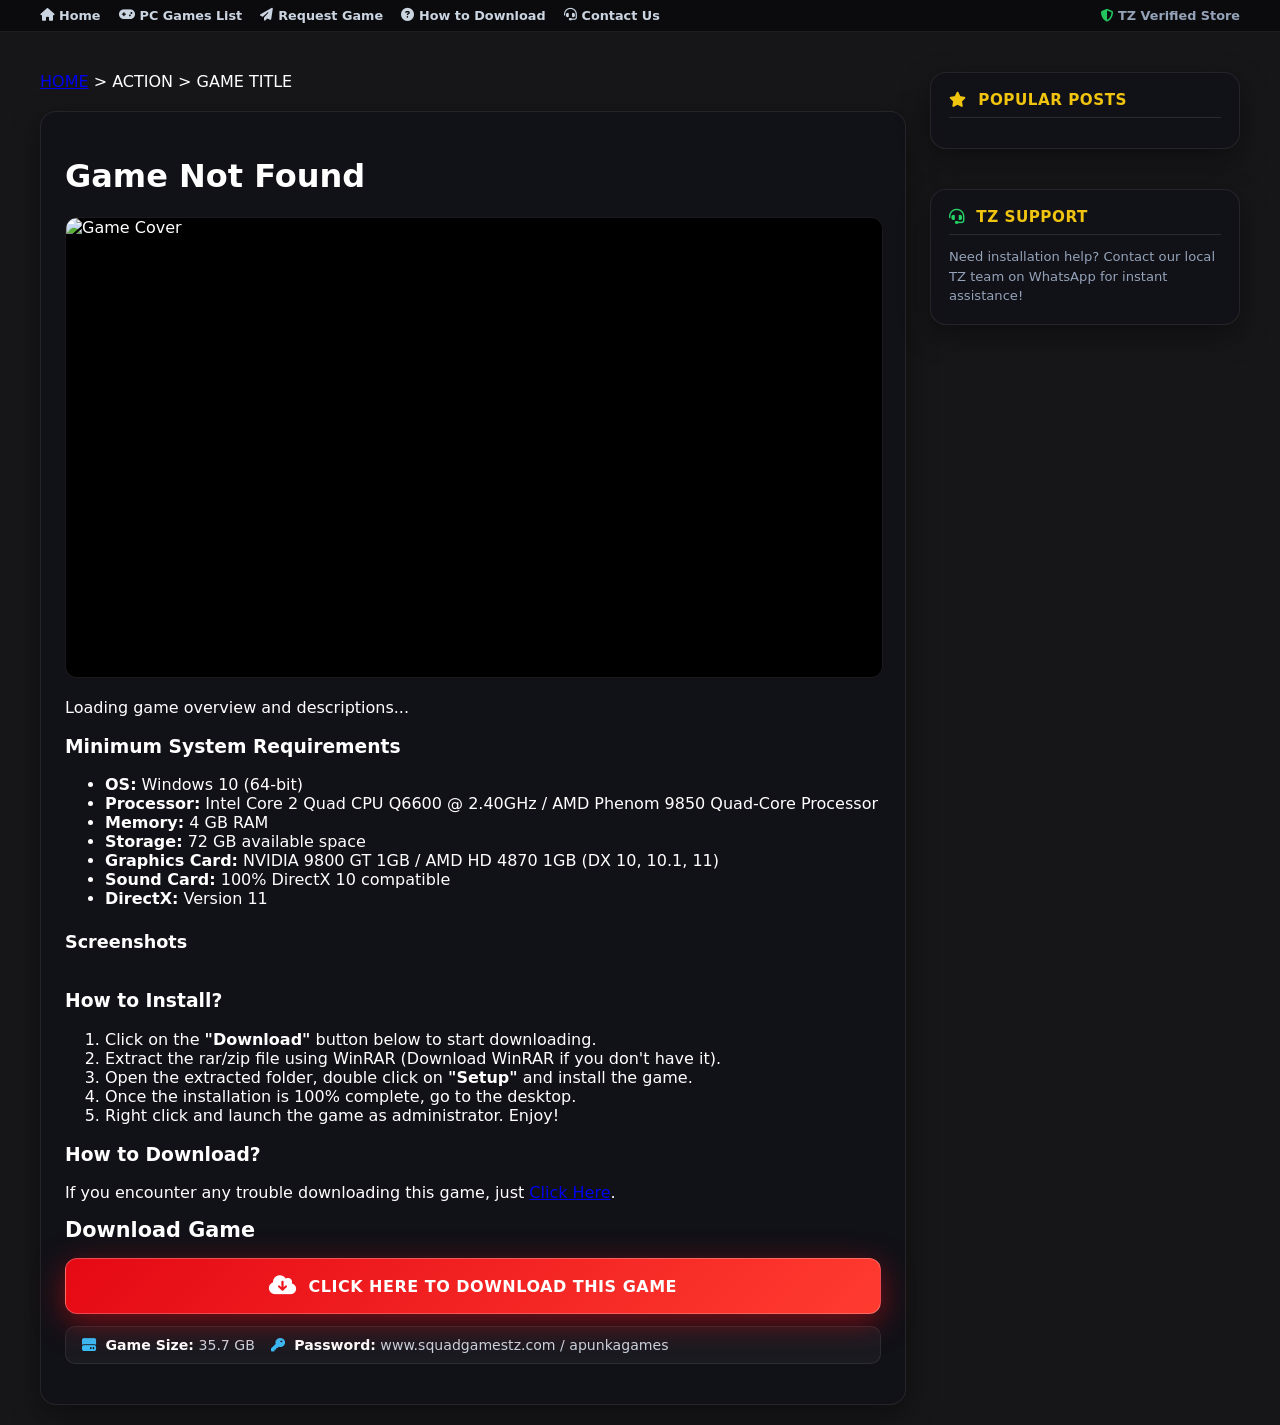
==== details.html @ 2732748e "Update details.html" ====
<!DOCTYPE html>
<html lang="en">
<head>
    <meta charset="UTF-8">
    <meta name="viewport" content="width=device-width, initial-scale=1.0">
    <title>Game Details - Squad Games Store TZ</title>
    <!-- FontAwesome Icons -->
    <link rel="stylesheet" href="https://cdnjs.cloudflare.com/ajax/libs/font-awesome/6.4.0/css/all.min.css">
    <link rel="stylesheet" href="style.css">
</head>
<body>

    <!-- Top Utility Link Bar -->
    <div class="top-utility-bar">
        <div class="top-utility-container">
            <div class="top-links">
                <a href="index.html"><i class="fa-solid fa-house"></i> Home</a>
                <a href="index.html#games-grid"><i class="fa-solid fa-gamepad"></i> PC Games List</a>
                <a href="https://wa.me/255692752060?text=Hello%20SquadGames%2C%20I%20want%20to%20request%20a%20game." target="_blank"><i class="fa-solid fa-paper-plane"></i> Request Game</a>
                <a href="https://wa.me/255692752060?text=Hello%20SquadGames%2C%20I%20need%20help%20with%20installation." target="_blank"><i class="fa-solid fa-circle-question"></i> How to Download</a>
                <a href="https://wa.me/255692752060?text=Hello%20SquadGames" target="_blank"><i class="fa-solid fa-headset"></i> Contact Us</a>
            </div>
            <div class="top-social-badge">
                <span><i class="fa-solid fa-shield-halved" style="color: #22c55e;"></i> TZ Verified Store</span>
            </div>
        </div>
    </div>

    <!-- Main Container -->
    <div class="container" style="margin-top: 20px;">

        <!-- ApunKaGames Two-Column Layout -->
        <div class="portal-layout-grid">
            
            <!-- LEFT COLUMN: Main Game Article Details -->
            <div class="portal-main-content">
                
                <!-- Breadcrumbs -->
                <div id="gameBreadcrumb" class="apunka-breadcrumb">
                    <a href="index.html">HOME</a> &gt; <span id="crumbCategory">ACTION</span> &gt; <span id="crumbTitle">GAME TITLE</span>
                </div>

                <!-- Main Article Box -->
                <div class="apunka-article-box">
                    
                    <!-- Title Only -->
                    <h1 id="gameTitle" class="apunka-game-title">Loading Game Details...</h1>

                    <!-- Featured Cover Image -->
                    <div class="apunka-cover-wrapper" onclick="openFullScreenImg()" style="margin-top: 16px; cursor: pointer;">
                        <img id="gameCoverImg" src="" alt="Game Cover" class="apunka-cover-img">
                    </div>

                    <!-- Overview Paragraph -->
                    <div id="gameOverviewText" class="apunka-overview-text">
                        Loading game overview and descriptions...
                    </div>

                    <!-- System Requirements Box -->
                    <div class="apunka-req-box">
                        <h3>Minimum System Requirements</h3>
                        <ul id="systemReqList">
                            <li><b>OS:</b> Windows 10 (64-bit)</li>
                            <li><b>Processor:</b> Intel Core 2 Quad CPU Q6600 @ 2.40GHz / AMD Phenom 9850 Quad-Core Processor</li>
                            <li><b>Memory:</b> 4 GB RAM</li>
                            <li><b>Storage:</b> 72 GB available space</li>
                            <li><b>Graphics Card:</b> NVIDIA 9800 GT 1GB / AMD HD 4870 1GB (DX 10, 10.1, 11)</li>
                            <li><b>Sound Card:</b> 100% DirectX 10 compatible</li>
                            <li><b>DirectX:</b> Version 11</li>
                        </ul>
                    </div>

                    <!-- Screenshots Gallery -->
                    <div class="apunka-screenshots-section">
                        <h3>Screenshots</h3>
                        <div id="screenshotsGallery" class="apunka-screenshots-grid">
                            <!-- Populated dynamically -->
                        </div>
                    </div>

                    <!-- How to Install? Section -->
                    <div class="apunka-install-box">
                        <h3>How to Install?</h3>
                        <ol>
                            <li>Click on the <b>"Download"</b> button below to start downloading.</li>
                            <li>Extract the rar/zip file using WinRAR (Download WinRAR if you don't have it).</li>
                            <li>Open the extracted folder, double click on <b>"Setup"</b> and install the game.</li>
                            <li>Once the installation is 100% complete, go to the desktop.</li>
                            <li>Right click and launch the game as administrator. Enjoy!</li>
                        </ol>
                    </div>

                    <!-- How to Download? & Eye-Catching Download Section -->
                    <div class="apunka-download-section">
                        <h3>How to Download?</h3>
                        <p class="download-help-text">If you encounter any trouble downloading this game, just <a href="https://wa.me/255692752060?text=Hello%20SquadGames%2C%20I%20need%20help%20downloading%20this%20game." target="_blank">Click Here</a>.</p>
                        
                        <div class="apunka-download-box-card">
                            <h2 id="downloadBoxTitle" style="font-size: 1.3rem; margin-top: 0; margin-bottom: 14px; color: #ffffff;">Download Game</h2>
                            
                            <!-- Premium Eye-Catching Download CTA Button -->
                            <div class="download-cta-container">
                                <a href="javascript:void(0)" id="mainDownloadBtn" onclick="handleMainDownloadClick()" class="btn-download-cta">
                                    <i class="fa-solid fa-cloud-arrow-down"></i>
                                    <span>Click Here to Download This Game</span>
                                </a>
                                
                                <div class="game-meta-info">
                                    <span><i class="fa-solid fa-hard-drive"></i> <strong>Game Size:</strong> <span id="gameSizeText">35.7 GB</span></span>
                                    <span><i class="fa-solid fa-key"></i> <strong>Password:</strong> www.squadgamestz.com / apunkagames</span>
                                </div>
                            </div>
                        </div>
                    </div>

                </div>

            </div>

            <!-- RIGHT COLUMN: Popular Posts Sidebar -->
            <div class="portal-sidebar">
                <div class="sidebar-box">
                    <h3 class="sidebar-title"><i class="fa-solid fa-star" style="color: #f1c40f; margin-right: 6px;"></i> Popular Posts</h3>
                    <div id="detailsPopularList" class="popular-posts-text-list">
                        <!-- Populated dynamically -->
                    </div>
                </div>

                <div class="sidebar-box" style="margin-top: 20px;">
                    <h3 class="sidebar-title"><i class="fa-solid fa-headset" style="color: #25d366; margin-right: 6px;"></i> TZ Support</h3>
                    <p style="font-size: 0.82rem; color: var(--text-muted); line-height: 1.5; margin: 0;">
                        Need installation help? Contact our local TZ team on WhatsApp for instant assistance!
                    </p>
                </div>
            </div>

        </div>

    </div>

    <!-- Fullscreen Image Modal -->
    <div id="fullscreen-overlay" class="fullscreen-overlay" onclick="closeFullScreen()">
        <span class="fullscreen-close" onclick="closeFullScreen()">&times;</span>
        <img id="fullscreen-img" class="fullscreen-img" src="" alt="Fullscreen View" onclick="event.stopPropagation()">
    </div>

    <!-- Details Page Logic Script -->
    <script>
        let currentGameData = null;

        document.addEventListener("DOMContentLoaded", async () => {
            const urlParams = new URLSearchParams(window.location.search);
            const gameId = urlParams.get('id');

            if (!gameId) {
                document.getElementById('gameTitle').innerText = "Game Not Found";
                return;
            }

            try {
                const response = await fetch('games.json');
                const rawData = await response.json();
                let gamesArray = Array.isArray(rawData) ? rawData : (rawData.games || rawData.data || Object.values(rawData).find(Array.isArray) || []);

                currentGameData = gamesArray.find(g => String(g.id || g.title) === decodeURIComponent(gameId));

                if (!currentGameData) {
                    document.getElementById('gameTitle').innerText = "Game Not Found in Catalog";
                    return;
                }

                // Populate Details
                document.title = `${currentGameData.title} - Squad Games Store TZ`;
                document.getElementById('crumbCategory').innerText = (currentGameData.category || currentGameData.platform || "PC GAME").toUpperCase();
                document.getElementById('crumbTitle').innerText = currentGameData.title.toUpperCase();
                document.getElementById('gameTitle').innerText = currentGameData.title;
                
                const coverImg = currentGameData.image || 'images/nfsmw-shot1.png';
                document.getElementById('gameCoverImg').src = coverImg;

                document.getElementById('gameOverviewText').innerHTML = `
                    <p><b>${currentGameData.title} (${currentGameData.platform || "PC"})</b> — ${currentGameData.description || "Experience high-definition gaming with immersive gameplay, stunning visuals, and incredible missions."}</p>
                    <p>Developed and published with high performance standards. Enjoy seamless controls, custom mods support, and optimized performance for your machine.</p>
                `;

                document.getElementById('gameSizeText').innerText = currentGameData.size || "35.7 GB";

                // Screenshots
                const gallery = document.getElementById('screenshotsGallery');
                let shots = currentGameData.screenshots || [coverImg, coverImg, coverImg];
                gallery.innerHTML = shots.map(shot => `
                    <div class="shot-wrapper" onclick="openFullScreenImgCustom('${shot}')">
                        <img src="${shot}" alt="Gameplay Screenshot" loading="lazy">
                    </div>
                `).join('');

                // Populate Sidebar Popular Posts
                const sidebarContainer = document.getElementById('detailsPopularList');
                sidebarContainer.innerHTML = gamesArray.slice(0, 10).map(g => `
                    <a href="details.html?id=${encodeURIComponent(g.id || g.title)}" class="popular-text-item">
                        <i class="fa-solid fa-angle-right" style="font-size: 0.75rem; margin-right: 6px; color: #e50914;"></i> ${g.title}
                    </a>
                `).join('');

            } catch (err) {
                console.error("Error loading game details:", err);
                document.getElementById('gameTitle').innerText = "Error Loading Game Details";
            }
        });

        function handleMainDownloadClick() {
            if (!currentGameData) return;

            // Checks if price exists and is not FREE
            const isPaid = currentGameData.price && currentGameData.price.toUpperCase() !== "FREE" && currentGameData.price.trim() !== "";
            if (isPaid) {
                showPaymentOptionsModal(currentGameData);
                return;
            }

            const partsArray = currentGameData.parts || currentGameData.downloadParts;
            if (partsArray && partsArray.length > 0) {
                showDownloadPartsModal(currentGameData);
            } else if (currentGameData.downloadUrl) {
                window.open(currentGameData.downloadUrl, '_blank');
            } else {
                alert("Download links are currently being updated for this game.");
            }
        }

        function showPaymentOptionsModal(game) {
            let modal = document.getElementById('payment-options-modal');
            if (!modal) {
                modal = document.createElement('div');
                modal.id = 'payment-options-modal';
                modal.className = 'modal-overlay';
                modal.innerHTML = `
                    <div class="modal-content">
                        <button onclick="closePaymentOptionsModal()" style="position: absolute; top: 15px; right: 15px; background: rgba(255,255,255,0.08); border: none; color: #fff; font-size: 1.1rem; cursor: pointer; width: 32px; height: 32px; border-radius: 50%; display: flex; align-items: center; justify-content: center; z-index: 10;"><i class="fa-solid fa-xmark"></i></button>
                        <h3 id="payment-modal-title" style="margin-top: 0; margin-bottom: 8px; font-size: 1.2rem; color: #fff; padding-right: 30px;">Choose Payment Method</h3>
                        <p id="payment-modal-subtitle" style="color: #94a3b8; font-size: 0.85rem; margin-bottom: 20px; line-height: 1.4;">Select your preferred payment option below to complete your order securely.</p>
                        
                        <div style="display: flex; flex-direction: column; gap: 12px;">
                            <a id="selar-pay-btn" href="#" target="_blank" class="btn-action" style="background: linear-gradient(135deg, #007aff, #0056b3); padding: 14px 16px; border-radius: 10px; font-weight: bold; display: flex; align-items: center; justify-content: space-between; text-decoration: none; color: #fff; box-shadow: 0 4px 15px rgba(0,122,255,0.3);">
                                <span><i class="fa-solid fa-credit-card" style="margin-right: 8px;"></i> Pay Online via Selar</span>
                                <i class="fa-solid fa-external-link-alt" style="font-size: 0.8rem;"></i>
                            </a>

                            <a id="vodacom-pay-btn" href="#" target="_blank" class="btn-action" style="background: linear-gradient(135deg, #25d366, #128c7e); padding: 14px 16px; border-radius: 10px; font-weight: bold; display: flex; align-items: center; justify-content: space-between; text-decoration: none; color: #fff; box-shadow: 0 4px 15px rgba(37,211,102,0.3);">
                                <span><i class="fa-brands fa-whatsapp" style="margin-right: 8px; font-size: 1.1rem;"></i> Pay via Vodacom (WhatsApp)</span>
                                <i class="fa-solid fa-arrow-right" style="font-size: 0.8rem;"></i>
                            </a>
                        </div>
                    </div>
                `;
                document.body.appendChild(modal);
                modal.addEventListener('click', (e) => { if (e.target === modal) closePaymentOptionsModal(); });
            }

            const displayPrice = game.price || "Paid Game";
            document.getElementById('payment-modal-title').innerText = `Buy: ${game.title}`;
            document.getElementById('payment-modal-subtitle').innerHTML = `Choose how you want to purchase for <b>${displayPrice}</b> via Selar or Vodacom M-Pesa.`;
            
            const selarLink = (game.downloadUrl && game.downloadUrl.includes('selar')) 
                ? game.downloadUrl 
                : "https://selar.co/m/SquadGamesTZ";

            document.getElementById('selar-pay-btn').href = selarLink;
            document.getElementById('vodacom-pay-btn').href = `https://wa.me/255692752060?text=${encodeURIComponent(`Hello SquadGames, I want to buy ${game.title} using Vodacom mobile money.`)}`;
            modal.classList.add('active');
        }

        function closePaymentOptionsModal() {
            const modal = document.getElementById('payment-options-modal');
            if (modal) modal.classList.remove('active');
        }

        function showDownloadPartsModal(game) {
            let modal = document.getElementById('download-parts-modal');
            if (!modal) {
                modal = document.createElement('div');
                modal.id = 'download-parts-modal';
                modal.className = 'modal-overlay';
                modal.innerHTML = `
                    <div class="modal-content">
                        <button onclick="closeDownloadPartsModal()" style="position: absolute; top: 15px; right: 15px; background: rgba(255,255,255,0.08); border: none; color: #fff; font-size: 1.1rem; cursor: pointer; width: 32px; height: 32px; border-radius: 50%; display: flex; align-items: center; justify-content: center; z-index: 10;"><i class="fa-solid fa-xmark"></i></button>
                        <h3 id="parts-modal-title" style="margin-top: 0; margin-bottom: 8px; font-size: 1.15rem; color: #fff; padding-right: 30px;">Select Download Part</h3>
                        
                        <p style="color: #f1c40f; font-size: 0.82rem; margin-bottom: 12px; font-weight: 600; line-height: 1.4;">
                            <i class="fa-solid fa-triangle-exclamation"></i> To get this game you are required to download all these parts for proper installation.
                        </p>
                        <div id="parts-list-container"></div>
                    </div>
                `;
                document.body.appendChild(modal);
                modal.addEventListener('click', (e) => { if (e.target === modal) closeDownloadPartsModal(); });
            }

            document.getElementById('parts-modal-title').innerText = `Download: ${game.title}`;
            let partsArray = game.parts || game.downloadParts || [];
            if (typeof partsArray === 'string') {
                try { partsArray = JSON.parse(partsArray); } catch (e) { partsArray = []; }
            }

            const container = document.getElementById('parts-list-container');
            container.innerHTML = partsArray.map((part, idx) => {
                const partUrl = (typeof part === 'object' && part !== null) ? (part.url || part.link || '#') : part;
                const partName = (typeof part === 'object' && part !== null) ? (part.name || `Part ${idx + 1}`) : `Part ${idx + 1}`;

                return `
                    <a href="${partUrl}" target="_blank" class="btn-action btn-get" style="display: flex; justify-content: space-between; align-items: center; padding: 12px 16px; text-decoration: none; border-radius: 10px;">
                        <span><i class="fa-solid fa-download" style="margin-right: 8px;"></i> ${partName}</span>
                        <i class="fa-solid fa-external-link-alt" style="font-size: 0.8rem;"></i>
                    </a>
                `;
            }).join('');

            modal.classList.add('active');
        }

        function closeDownloadPartsModal() {
            const modal = document.getElementById('download-parts-modal');
            if (modal) modal.classList.remove('active');
        }

        function openFullScreenImg() {
            const src = document.getElementById('gameCoverImg').src;
            openFullScreenImgCustom(src);
        }

        function openFullScreenImgCustom(src) {
            document.getElementById('fullscreen-img').src = src;
            document.getElementById('fullscreen-overlay').classList.add('active');
        }

        function closeFullScreen() {
            document.getElementById('fullscreen-overlay').classList.remove('active');
        }
    </script>
</body>
</html>
---- style.css ----
:root {
    --text-muted: #94a3b8;
    --bg-card: rgba(18, 18, 24, 0.92);
    --border-color: rgba(255, 255, 255, 0.08);
    --accent-green: #25d366;
    --accent-blue: #007aff;
    --accent-glow: rgba(0, 122, 255, 0.35);
}

body {
    font-family: system-ui, -apple-system, BlinkMacSystemFont, "Segoe UI", Roboto, sans-serif;
    background: linear-gradient(rgba(8, 8, 10, 0.94), rgba(8, 8, 10, 0.94)), 
                url('images/background.png') no-repeat center center fixed;
    background-size: cover;
    color: #ffffff;
    margin: 0;
    padding: 0;
    min-height: 100vh;
    -webkit-font-smoothing: antialiased;
}

/* Top Utility Header Bar (ApunKaGames Style) */
.top-utility-bar {
    background: #0b0b0e;
    border-bottom: 1px solid rgba(255, 255, 255, 0.08);
    padding: 8px 20px;
    font-size: 0.8rem;
}

.top-utility-container {
    max-width: 1200px;
    margin: 0 auto;
    display: flex;
    justify-content: space-between;
    align-items: center;
    flex-wrap: wrap;
    gap: 10px;
}

.top-links {
    display: flex;
    gap: 18px;
    flex-wrap: wrap;
}

.top-links a {
    color: #cbd5e1;
    text-decoration: none;
    font-weight: 600;
    transition: color 0.2s ease;
    display: inline-flex;
    align-items: center;
    gap: 5px;
}

.top-links a:hover {
    color: #38bdf8;
}

.top-social-badge {
    color: #94a3b8;
    font-weight: 600;
}

/* Permanent Portal Header & Styled Navigation Box */
.portal-header-wrapper {
    background: var(--bg-card);
    border: 1px solid var(--border-color);
    border-radius: 16px;
    padding: 20px 24px;
    margin-bottom: 24px;
    backdrop-filter: blur(14px);
    box-shadow: 0 10px 40px rgba(0, 0, 0, 0.5);
}

.portal-logo-area {
    display: flex;
    align-items: center;
    justify-content: space-between;
    margin-bottom: 14px;
    gap: 16px;
    flex-wrap: wrap;
}

.portal-logo {
    font-weight: 900;
    font-size: 1.45rem;
    background: linear-gradient(135deg, #ffffff 30%, #38bdf8 100%);
    -webkit-background-clip: text;
    -webkit-text-fill-color: transparent;
    letter-spacing: -0.5px;
    margin: 0;
}

/* Sleek Modern Search Box Styling */
.portal-search-wrapper {
    position: relative;
    width: 300px;
    max-width: 100%;
    background: rgba(255, 255, 255, 0.05);
    border: 1px solid rgba(255, 255, 255, 0.1);
    border-radius: 24px;
    padding: 0 16px;
    display: flex;
    align-items: center;
    gap: 10px;
    transition: all 0.3s ease;
}

.portal-search-wrapper:hover {
    background: rgba(255, 255, 255, 0.08);
    border-color: rgba(255, 255, 255, 0.2);
}

.portal-search-wrapper:focus-within {
    background: rgba(0, 122, 255, 0.08);
    border-color: var(--accent-blue);
    box-shadow: 0 0 20px var(--accent-glow);
}

.portal-search-wrapper .search-icon {
    color: var(--text-muted);
    font-size: 0.85rem;
}

.portal-search-wrapper #gameSearchInput {
    width: 100%;
    background: transparent;
    border: none;
    padding: 10px 0;
    color: #ffffff;
    font-size: 0.85rem;
    outline: none;
    font-family: inherit;
}

.portal-navbar {
    display: flex;
    gap: 8px;
    overflow-x: auto;
    padding-bottom: 4px;
    scrollbar-width: none;
    align-items: center;
}

.portal-navbar::-webkit-scrollbar {
    display: none;
}

.nav-tab {
    background: rgba(255, 255, 255, 0.05);
    border: 1px solid rgba(255, 255, 255, 0.1);
    color: var(--text-muted);
    padding: 8px 16px;
    border-radius: 20px;
    font-size: 0.82rem;
    font-weight: 700;
    text-decoration: none;
    white-space: nowrap;
    cursor: pointer;
    transition: all 0.25s ease;
    display: inline-flex;
    align-items: center;
    gap: 6px;
}

.nav-tab:hover {
    background: rgba(255, 255, 255, 0.1);
    color: #ffffff;
    border-color: rgba(255, 255, 255, 0.25);
}

.nav-tab.active {
    background: var(--accent-blue);
    color: #ffffff;
    border-color: var(--accent-blue);
    box-shadow: 0 4px 15px rgba(0, 122, 255, 0.4);
}

/* Main Container & ApunKaGames Style Two-Column Grid Layout */
.container {
    max-width: 1200px;
    margin: 0 auto;
    padding: 20px;
}

.portal-layout-grid {
    display: grid;
    grid-template-columns: 1fr 310px;
    gap: 24px;
    align-items: start;
}

@media (max-width: 992px) {
    .portal-layout-grid {
        grid-template-columns: 1fr; 
    }
}

.portal-main-content {
    display: flex;
    flex-direction: column;
    gap: 20px;
    min-width: 0;
}

.portal-sidebar {
    display: flex;
    flex-direction: column;
    gap: 20px;
}

.sidebar-box {
    background: var(--bg-card);
    border: 1px solid var(--border-color);
    border-radius: 16px;
    padding: 18px;
    box-shadow: 0 10px 30px rgba(0, 0, 0, 0.4);
}

.sidebar-title {
    font-size: 0.95rem !important;
    color: #f1c40f;
    margin-top: 0;
    border-bottom: 1px solid rgba(255, 255, 255, 0.1);
    padding-bottom: 8px;
    margin-bottom: 12px !important;
    text-transform: uppercase;
    letter-spacing: 0.5px;
}

/* ApunKaGames Style Hero Featured Slider */
.apunka-featured-box, .apunka-section-box {
    background: var(--bg-card);
    border: 1px solid var(--border-color);
    border-radius: 16px;
    padding: 20px;
    box-shadow: 0 12px 40px rgba(0, 0, 0, 0.4);
}

.section-title {
    font-size: 1.1rem;
    font-weight: 800;
    margin: 0 0 15px 0;
    color: #ff9500;
    letter-spacing: 0.3px;
    display: flex;
    align-items: center;
    gap: 8px;
}

.hero-slider-wrapper {
    position: relative;
    width: 100%;
    height: 360px;
    background: #000;
    border-radius: 12px;
    overflow: hidden;
    display: flex;
    align-items: center;
    justify-content: center;
    box-shadow: 0 6px 25px rgba(0,0,0,0.6);
}

.hero-slider-img {
    width: 100%;
    height: 100%;
    object-fit: cover;
    transition: opacity 0.3s ease;
}

.slider-arrow {
    position: absolute;
    top: 50%;
    transform: translateY(-50%);
    background: rgba(0, 0, 0, 0.65);
    color: #fff;
    border: none;
    width: 40px;
    height: 40px;
    border-radius: 50%;
    cursor: pointer;
    z-index: 10;
    display: flex;
    align-items: center;
    justify-content: center;
    transition: background 0.2s, transform 0.2s;
}

.slider-arrow:hover {
    background: #e50914;
    transform: translateY(-50%) scale(1.08);
}

.slider-prev { left: 15px; }
.slider-next { right: 15px; }

.hero-slider-title {
    text-align: center;
    font-size: 1.35rem;
    font-weight: 800;
    color: #fff;
    margin: 14px 0 4px 0;
    letter-spacing: 0.3px;
}

/* Latest Games Added Compact Grid (Horizontal Row Cards) */
.latest-games-grid {
    display: grid;
    grid-template-columns: repeat(auto-fill, minmax(250px, 1fr));
    gap: 12px;
}

.latest-game-card {
    background: rgba(255, 255, 255, 0.03);
    border: 1px solid rgba(255, 255, 255, 0.06);
    border-radius: 10px;
    padding: 10px;
    display: flex;
    gap: 12px;
    align-items: center;
    cursor: pointer;
    transition: transform 0.2s, border-color 0.2s, background 0.2s;
}

.latest-game-card:hover {
    transform: translateY(-2px);
    border-color: rgba(229, 9, 20, 0.4);
    background: rgba(229, 9, 20, 0.08);
}

.latest-game-card img {
    width: 58px;
    height: 58px;
    object-fit: cover;
    border-radius: 8px;
    background: #000;
}

.latest-game-info {
    display: flex;
    flex-direction: column;
    gap: 2px;
    overflow: hidden;
}

.latest-game-info h5 {
    margin: 0;
    font-size: 0.85rem;
    color: #fff;
    white-space: nowrap;
    overflow: hidden;
    text-overflow: ellipsis;
}

.latest-game-info span {
    font-size: 0.72rem;
    color: #94a3b8;
}

.badge-latest {
    display: inline-block;
    background: rgba(40, 167, 69, 0.15);
    color: #28a745;
    border: 1px solid rgba(40, 167, 69, 0.3);
    font-size: 0.62rem;
    padding: 1px 6px;
    border-radius: 4px;
    font-weight: bold;
    width: max-content;
    margin-top: 3px;
}

/* Popular Posts Text Sidebar */
.popular-posts-text-list {
    display: flex;
    flex-direction: column;
    gap: 0;
    max-height: 500px;
    overflow-y: auto;
}

.popular-text-item {
    padding: 9px 4px;
    font-size: 0.85rem;
    color: #cbd5e1;
    border-bottom: 1px solid rgba(255, 255, 255, 0.05);
    text-decoration: none;
    transition: color 0.2s, padding-left 0.2s;
    display: block;
    white-space: nowrap;
    overflow: hidden;
    text-overflow: ellipsis;
}

.popular-text-item:hover {
    color: #38bdf8;
    padding-left: 6px;
}

/* Trust Bar */
.trust-bar {
    display: flex;
    justify-content: space-around;
    background: var(--bg-card);
    border: 1px solid var(--border-color);
    padding: 16px;
    border-radius: 14px;
    flex-wrap: wrap;
    gap: 12px;
    box-shadow: 0 8px 30px rgba(0, 0, 0, 0.3);
}

.trust-item {
    font-size: 0.85rem;
    color: #e2e8f0;
    font-weight: 600;
    display: flex;
    align-items: center;
    gap: 8px;
}

/* Strict 4-Column Game Catalog Grid (4 items per line, 2 rows = 8 games total) */
.game-grid {
    display: grid;
    grid-template-columns: repeat(4, minmax(0, 1fr));
    gap: 16px;
}

@media (max-width: 992px) {
    .game-grid {
        grid-template-columns: repeat(2, minmax(0, 1fr));
    }
}

@media (max-width: 576px) {
    .game-grid {
        grid-template-columns: repeat(1, minmax(0, 1fr));
    }
}

/* Game Card */
.game-card {
    background: var(--bg-card);
    border: 1px solid var(--border-color);
    border-radius: 16px;
    overflow: hidden;
    position: relative;
    display: flex;
    flex-direction: column;
    height: 100%;
    box-shadow: 0 10px 30px rgba(0, 0, 0, 0.3);
    transition: transform 0.3s cubic-bezier(0.16, 1, 0.3, 1), border-color 0.3s ease;
}

.game-card:hover {
    transform: translateY(-6px);
    border-color: rgba(0, 122, 255, 0.45);
    box-shadow: 0 20px 45px rgba(0, 0, 0, 0.5);
}

.card-badge {
    position: absolute;
    top: 12px;
    right: 12px;
    background: rgba(0, 122, 255, 0.9);
    color: #fff;
    font-size: 0.7rem;
    padding: 5px 10px;
    border-radius: 6px;
    font-weight: 700;
    z-index: 2;
}

.game-img-wrapper {
    overflow: hidden;
    width: 100%;
    height: 170px;
    background: #000;
}

.game-img {
    width: 100%;
    height: 100%;
    object-fit: cover;
    transition: transform 0.5s ease;
}

.game-card:hover .game-img {
    transform: scale(1.08);
}

.game-details {
    padding: 16px;
    display: flex;
    flex-direction: column;
    flex-grow: 1;
}

.game-details h3 {
    margin: 8px 0;
    font-size: 1rem;
    font-weight: 700;
    display: -webkit-box;
    -webkit-line-clamp: 2;
    -webkit-box-orient: vertical;
    overflow: hidden;
    height: 2.6em;
    color: #ffffff;
}

.game-details p {
    color: var(--text-muted);
    font-size: 0.82rem;
    margin: 0;
    line-height: 1.4;
    display: -webkit-box;
    -webkit-line-clamp: 2;
    -webkit-box-orient: vertical;
    overflow: hidden;
    height: 2.8em;
}

.category-tag {
    color: #ff9500;
    font-size: 0.72rem;
    font-weight: 700;
    text-transform: uppercase;
}

.card-action {
    margin-top: auto;
    display: flex;
    justify-content: space-between;
    align-items: flex-end;
    padding-top: 14px;
    gap: 8px;
}

.price {
    font-weight: 800;
    color: #22c55e;
    font-size: 1rem;
    align-self: center;
}

.action-group {
    display: flex;
    flex-direction: column;
    gap: 6px;
    width: 100%;
    max-width: 120px;
}

.btn-details {
    background: rgba(255, 255, 255, 0.06);
    color: #ffffff;
    border: 1px solid rgba(255, 255, 255, 0.1);
    padding: 6px 10px;
    border-radius: 8px;
    font-weight: 700;
    font-size: 0.78rem;
    cursor: pointer;
    text-align: center;
    transition: background 0.2s ease;
}

.btn-details:hover {
    background: rgba(255, 255, 255, 0.15);
}

.btn-action {
    display: inline-flex;
    align-items: center;
    justify-content: center;
    padding: 7px 12px;
    border-radius: 8px;
    font-size: 0.78rem;
    font-weight: 700;
    text-decoration: none;
    cursor: pointer;
    border: none;
}

.btn-download {
    background: linear-gradient(135deg, #25d366, #128c7e);
    color: #ffffff;
}

.btn-get {
    background: linear-gradient(135deg, #10b981, #059669);
    color: #ffffff;
}

/* ==========================================================================
   PERFECT CENTERING & SCROLLABLE MODAL STYLING (FIXED FOR MOBILE VIEW)
   ========================================================================== */
.modal-overlay {
    position: fixed !important;
    top: 0 !important;
    left: 0 !important;
    width: 100vw !important;
    height: 100vh !important;
    background: rgba(0, 0, 0, 0.88) !important;
    backdrop-filter: blur(8px);
    display: flex !important;
    align-items: center !important;
    justify-content: center !important;
    z-index: 999999 !important;
    opacity: 0;
    pointer-events: none;
    transition: opacity 0.3s ease;
    padding: 16px !important;
    box-sizing: border-box !important;
}

.modal-overlay.active {
    opacity: 1 !important;
    pointer-events: auto !important;
}

.modal-content {
    width: 100% !important;
    max-width: 450px !important;
    max-height: 85vh !important;
    background: #16161a !important;
    padding: 22px !important;
    border-radius: 16px !important;
    color: #ffffff !important;
    position: relative !important;
    box-shadow: 0 20px 40px rgba(0, 0, 0, 0.9) !important;
    border: 1px solid rgba(255, 255, 255, 0.15) !important;
    display: flex !important;
    flex-direction: column !important;
    box-sizing: border-box !important;
    margin: auto !important;
}

/* Internal scrollable list for games with many parts */
#parts-list-container {
    display: flex;
    flex-direction: column;
    gap: 10px;
    max-height: 55vh;
    overflow-y: auto;
    padding-right: 4px;
    margin-top: 10px;
}

/* Custom smooth scrollbar for parts list */
#parts-list-container::-webkit-scrollbar {
    width: 6px;
}

#parts-list-container::-webkit-scrollbar-track {
    background: rgba(255, 255, 255, 0.05);
    border-radius: 4px;
}

#parts-list-container::-webkit-scrollbar-thumb {
    background: rgba(255, 255, 255, 0.25);
    border-radius: 4px;
}

/* ==========================================================================
   True Fullscreen Immersive Lightbox Viewer (Fixed & Centered)
   ========================================================================== */
.fullscreen-overlay {
    position: fixed !important;
    top: 0 !important;
    left: 0 !important;
    width: 100vw !important;
    height: 100vh !important;
    background: rgba(0, 0, 0, 0.96) !important;
    backdrop-filter: blur(12px);
    display: flex !important;
    align-items: center !important;
    justify-content: center !important;
    z-index: 9999999 !important;
    opacity: 0;
    pointer-events: none;
    transition: opacity 0.3s ease;
    padding: 20px !important;
    box-sizing: border-box !important;
}

.fullscreen-overlay.active {
    opacity: 1 !important;
    pointer-events: auto !important;
}

.fullscreen-img {
    max-width: 95vw !important;
    max-height: 90vh !important;
    width: auto !important;
    height: auto !important;
    object-fit: contain !important;
    border-radius: 8px !important;
    box-shadow: 0 20px 50px rgba(0, 0, 0, 0.9) !important;
    background: transparent !important;
    border: none !important;
}

.fullscreen-close {
    position: fixed !important;
    top: 20px !important;
    right: 20px !important;
    font-size: 2rem !important;
    color: #ffffff !important;
    cursor: pointer !important;
    background: rgba(0, 0, 0, 0.7) !important;
    width: 48px !important;
    height: 48px !important;
    border-radius: 50% !important;
    display: flex !important;
    align-items: center !important;
    justify-content: center !important;
    z-index: 10000000 !important;
    border: 2px solid rgba(255, 255, 255, 0.3) !important;
    transition: background 0.2s, transform 0.2s !important;
}

.fullscreen-close:hover {
    background: #e50914 !important;
    border-color: #e50914 !important;
    transform: scale(1.1);
}

/* ==========================================================================
   ApunKaGames Style Article & Screenshot Grid Layout (Unified Width)
   ========================================================================== */

.apunka-article-box {
    background: var(--bg-card);
    border: 1px solid var(--border-color);
    border-radius: 16px;
    padding: 24px;
    box-shadow: 0 10px 30px rgba(0, 0, 0, 0.4);
    width: 100%;
    box-sizing: border-box;
    margin: 0 auto;
}

.apunka-cover-wrapper {
    width: 100%;
    border-radius: 12px;
    overflow: hidden;
    background: #000;
    margin-top: 16px;
    margin-bottom: 20px;
    cursor: pointer;
    border: 1px solid rgba(255, 255, 255, 0.1);
}

.apunka-cover-img {
    width: 100%;
    height: auto;
    display: block;
    object-fit: cover;
    aspect-ratio: 16 / 9;
    transition: transform 0.4s ease;
}

.apunka-cover-wrapper:hover .apunka-cover-img {
    transform: scale(1.02);
}

.apunka-screenshots-section {
    margin: 24px 0;
    width: 100%;
}

.apunka-screenshots-section h3 {
    font-size: 1.1rem;
    color: #ffffff;
    margin-bottom: 14px;
}

.apunka-screenshots-grid {
    display: flex;
    flex-direction: column;
    gap: 14px;
    width: 100%;
}

.shot-wrapper {
    width: 100%;
    height: auto;
    border-radius: 10px;
    overflow: hidden;
    background: #000;
    cursor: pointer;
    border: 1px solid rgba(255, 255, 255, 0.1);
}

.shot-wrapper img {
    width: 100%;
    height: auto;
    display: block;
    object-fit: cover;
    aspect-ratio: 16 / 9;
    transition: transform 0.4s ease;
}

.shot-wrapper:hover img {
    transform: scale(1.02);
}

@media (max-width: 768px) {
    .apunka-article-box {
        padding: 14px;
        border-radius: 10px;
    }
}

/* Professional Footer Styling */
.portal-professional-footer {
    background: var(--bg-card);
    border: 1px solid var(--border-color);
    border-radius: 16px;
    padding: 30px 24px 20px 24px;
    margin-top: 30px;
    box-shadow: 0 15px 40px rgba(0, 0, 0, 0.6);
    backdrop-filter: blur(14px);
}

.footer-grid {
    display: grid;
    grid-template-columns: repeat(3, 1fr);
    gap: 30px;
    padding-bottom: 25px;
    border-bottom: 1px solid rgba(255, 255, 255, 0.08);
}

@media (max-width: 992px) {
    .footer-grid {
        grid-template-columns: 1fr;
        gap: 20px;
    }
}

.footer-col h3 {
    font-size: 1rem;
    font-weight: 800;
    color: #ffffff;
    margin-top: 0;
    margin-bottom: 12px;
    display: flex;
    align-items: center;
}

.footer-guide-list {
    margin: 0;
    padding-left: 0;
    list-style: none;
    display: flex;
    flex-direction: column;
    gap: 8px;
}

.footer-guide-list li {
    font-size: 0.82rem;
    color: #cbd5e1;
    line-height: 1.4;
    display: flex;
    align-items: flex-start;
    gap: 6px;
}

.footer-guide-list i {
    color: #38bdf8;
    margin-top: 3px;
    font-size: 0.7rem;
}

.footer-bottom-bar {
    display: flex;
    justify-content: space-between;
    align-items: center;
    padding-top: 20px;
    font-size: 0.78rem;
    color: var(--text-muted);
    flex-wrap: wrap;
    gap: 12px;
}

.footer-bottom-links a {
    color: #25d366;
    text-decoration: none;
    font-weight: 700;
    display: inline-flex;
    align-items: center;
    gap: 5px;
}

.footer-bottom-links a:hover {
    text-decoration: underline;
}

/* ==========================================================================
   Eye-Catching Premium Call-To-Action Download Section & Button Styling
   ========================================================================== */

.download-cta-container {
    display: flex;
    flex-direction: column;
    align-items: flex-start;
    gap: 12px;
    margin: 16px 0;
    width: 100%;
}

.btn-download-cta {
    display: inline-flex;
    align-items: center;
    justify-content: center;
    gap: 12px;
    background: linear-gradient(135deg, #e50914 0%, #ff3b30 100%);
    color: #ffffff !important;
    font-size: 1rem;
    font-weight: 800;
    text-transform: uppercase;
    letter-spacing: 0.5px;
    padding: 16px 32px;
    border-radius: 12px;
    border: 1px solid rgba(255, 255, 255, 0.25);
    text-decoration: none !important;
    box-shadow: 0 8px 30px rgba(229, 9, 20, 0.5);
    transition: all 0.3s cubic-bezier(0.175, 0.885, 0.32, 1.275);
    cursor: pointer;
    position: relative;
    overflow: hidden;
    width: 100%;
    box-sizing: border-box;
}

/* Hover Pulse & Scale Effect */
.btn-download-cta:hover {
    transform: translateY(-4px) scale(1.02);
    box-shadow: 0 14px 40px rgba(229, 9, 20, 0.75);
    background: linear-gradient(135deg, #ff1e27 0%, #ff5247 100%);
}

.btn-download-cta:active {
    transform: translateY(1px) scale(0.98);
    box-shadow: 0 4px 15px rgba(229, 9, 20, 0.4);
}

/* Animated Download Icon */
.btn-download-cta i {
    font-size: 1.35rem;
    animation: bounceDown 2s infinite;
}

@keyframes bounceDown {
    0%, 20%, 50%, 80%, 100% {
        transform: translateY(0);
    }
    40% {
        transform: translateY(-5px);
    }
    60% {
        transform: translateY(-2px);
    }
}

/* Game Meta Badge Line (Size & Password Box) */
.game-meta-info,
.download-meta-info {
    display: flex;
    gap: 16px;
    flex-wrap: wrap;
    font-size: 0.88rem;
    color: #cbd5e1;
    background: rgba(255, 255, 255, 0.04);
    border: 1px solid rgba(255, 255, 255, 0.08);
    padding: 10px 16px;
    border-radius: 10px;
    width: 100%;
    box-sizing: border-box;
}

.game-meta-info i,
.download-meta-info i {
    color: #38bdf8;
    margin-right: 5px;
}

.game-meta-info strong,
.download-meta-info b {
    color: #ffffff;
}

/* ==========================================================================
   SMART MOBILE RESPONSIVE ADAPTATION (ANDROID DEVICES)
   ========================================================================== */
@media (max-width: 768px) {
    .container {
        padding: 12px;
    }

    .portal-logo-area {
        flex-direction: column;
        align-items: stretch;
    }

    .portal-search-wrapper {
        width: 100%;
    }

    .hero-slider-wrapper {
        height: 220px;
    }

    .hero-slider-title {
        font-size: 1.05rem;
    }

    .game-grid {
        grid-template-columns: repeat(2, minmax(0, 1fr)) !important;
        gap: 12px;
    }

    .game-img-wrapper {
        height: 120px;
    }

    .latest-games-grid {
        grid-template-columns: 1fr;
    }

    .trust-bar {
        flex-direction: column;
        align-items: flex-start;
        gap: 8px;
    }

    .btn-download-cta {
        padding: 14px 20px;
        font-size: 0.88rem;
    }

    .game-meta-info,
    .download-meta-info {
        flex-direction: column;
        gap: 8px;
    }

    .modal-content {
        max-height: 80vh !important;
        padding: 18px !important;
    }

    #parts-list-container {
        max-height: 50vh !important;
    }
}
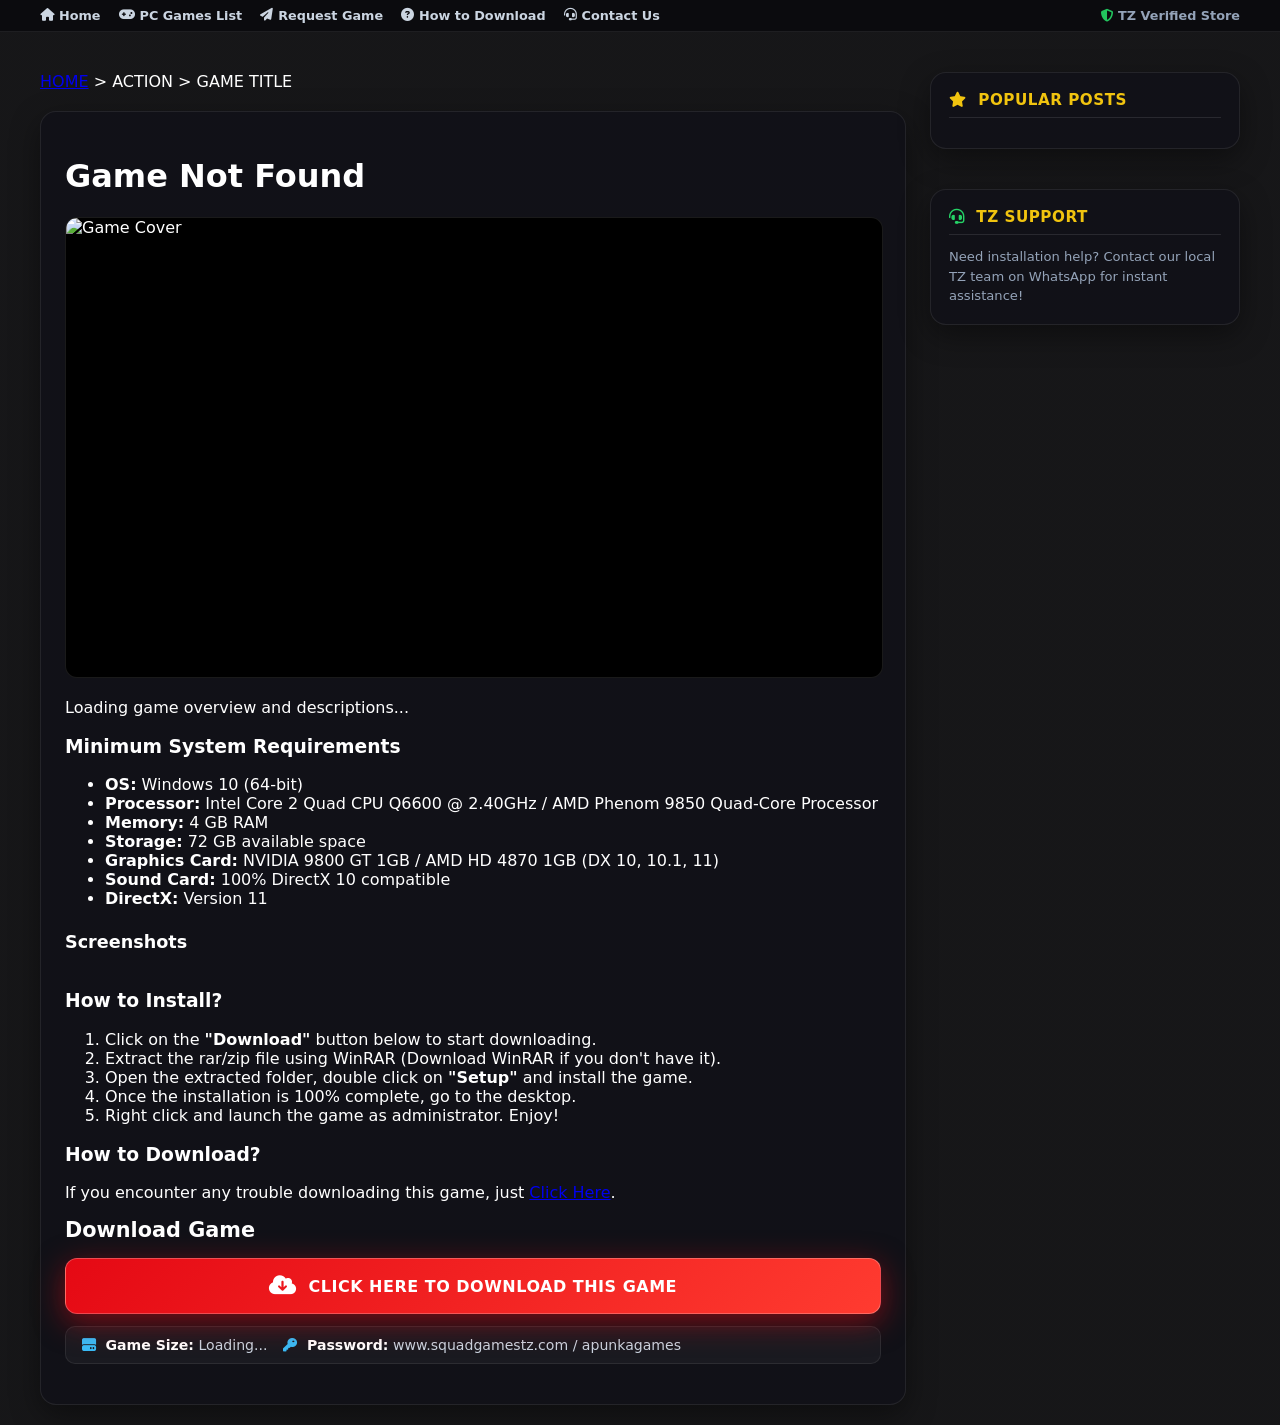
==== commit fe43fbec: "Update details.html" ====
--- a/details.html
+++ b/details.html
@@ -106,7 +106,7 @@
                                 </a>
                                 
                                 <div class="game-meta-info">
-                                    <span><i class="fa-solid fa-hard-drive"></i> <strong>Game Size:</strong> <span id="gameSizeText">35.7 GB</span></span>
+                                    <span><i class="fa-solid fa-hard-drive"></i> <strong>Game Size:</strong> <span id="gameSizeText">Loading...</span></span>
                                     <span><i class="fa-solid fa-key"></i> <strong>Password:</strong> www.squadgamestz.com / apunkagames</span>
                                 </div>
                             </div>
@@ -147,6 +147,17 @@
     <!-- Details Page Logic Script -->
     <script>
         let currentGameData = null;
+
+        // Smart Game Size Extractor to read exact size from games.json properties or description
+        function extractGameSize(game) {
+            if (game.size) return game.size;
+            if (game.gameSize) return game.gameSize;
+            if (game.fileSize) return game.fileSize;
+
+            const fullText = `${game.description || ''} ${game.requirements || ''}`;
+            const match = fullText.match(/(\d+(\.\d+)?\s*(GB|MB))/i);
+            return match ? match[0] : "N/A";
+        }
 
         document.addEventListener("DOMContentLoaded", async () => {
             const urlParams = new URLSearchParams(window.location.search);
@@ -183,7 +194,8 @@
                     <p>Developed and published with high performance standards. Enjoy seamless controls, custom mods support, and optimized performance for your machine.</p>
                 `;
 
-                document.getElementById('gameSizeText').innerText = currentGameData.size || "35.7 GB";
+                // Display dynamic size from games.json
+                document.getElementById('gameSizeText').innerText = extractGameSize(currentGameData);
 
                 // Screenshots
                 const gallery = document.getElementById('screenshotsGallery');
@@ -211,7 +223,6 @@
         function handleMainDownloadClick() {
             if (!currentGameData) return;
 
-            // Checks if price exists and is not FREE
             const isPaid = currentGameData.price && currentGameData.price.toUpperCase() !== "FREE" && currentGameData.price.trim() !== "";
             if (isPaid) {
                 showPaymentOptionsModal(currentGameData);
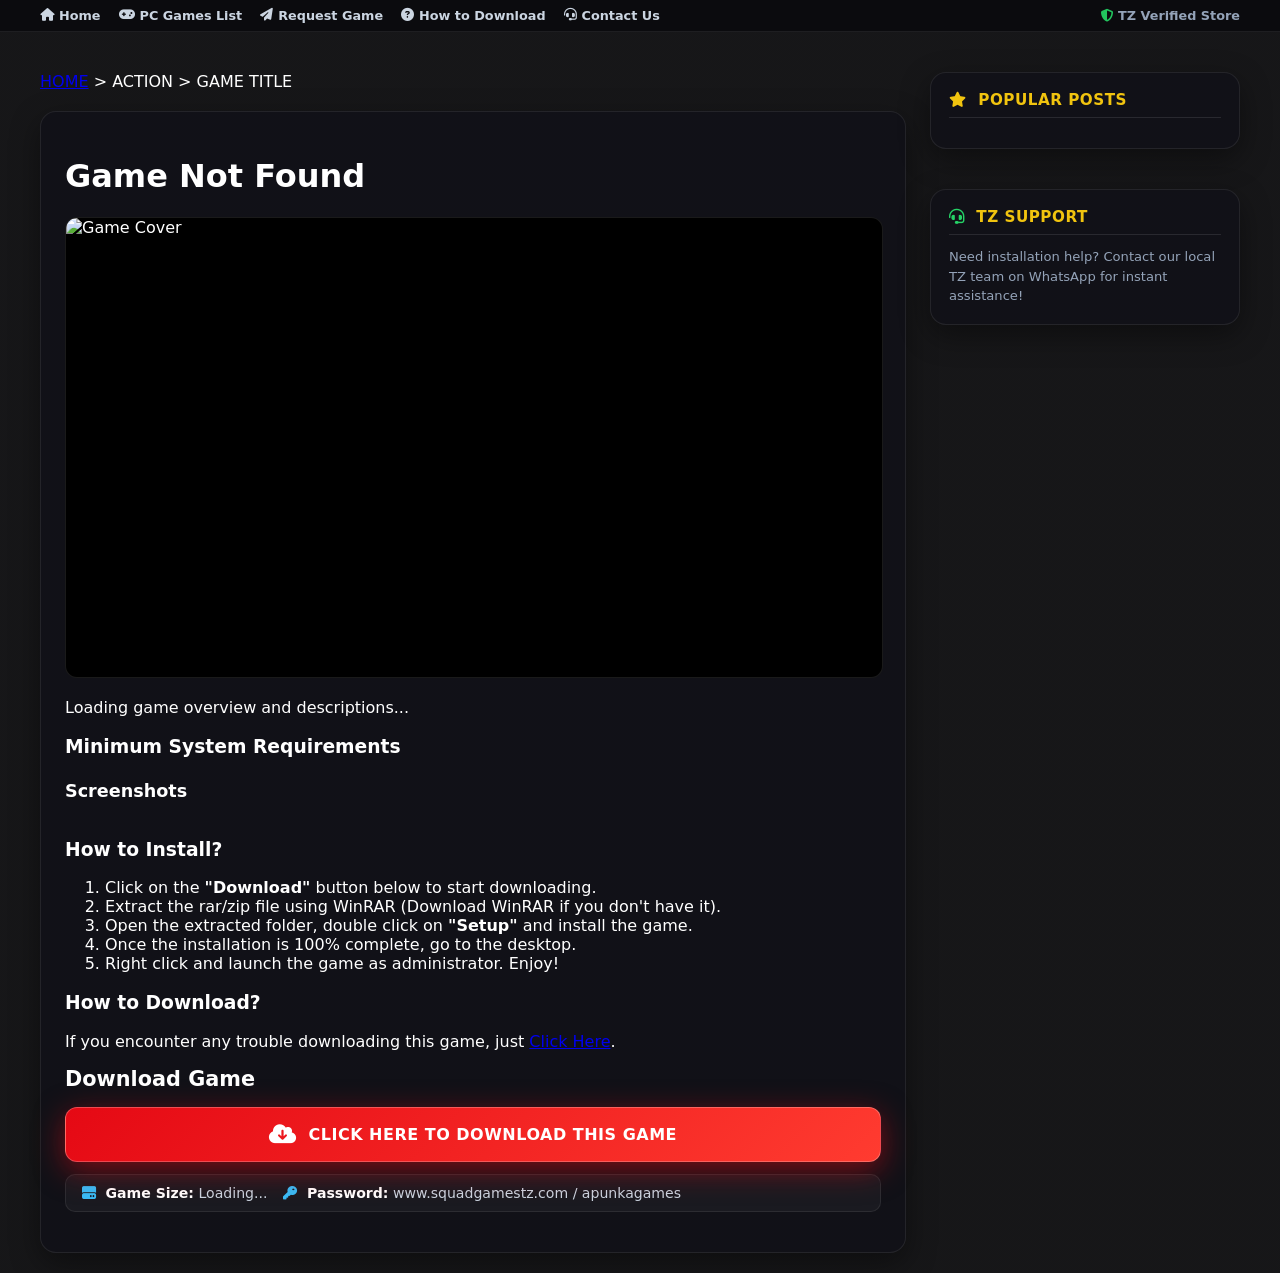
==== commit 4252736f: "Update details.html" ====
--- a/details.html
+++ b/details.html
@@ -60,13 +60,7 @@
                     <div class="apunka-req-box">
                         <h3>Minimum System Requirements</h3>
                         <ul id="systemReqList">
-                            <li><b>OS:</b> Windows 10 (64-bit)</li>
-                            <li><b>Processor:</b> Intel Core 2 Quad CPU Q6600 @ 2.40GHz / AMD Phenom 9850 Quad-Core Processor</li>
-                            <li><b>Memory:</b> 4 GB RAM</li>
-                            <li><b>Storage:</b> 72 GB available space</li>
-                            <li><b>Graphics Card:</b> NVIDIA 9800 GT 1GB / AMD HD 4870 1GB (DX 10, 10.1, 11)</li>
-                            <li><b>Sound Card:</b> 100% DirectX 10 compatible</li>
-                            <li><b>DirectX:</b> Version 11</li>
+                            <!-- Populated dynamically from games.json -->
                         </ul>
                     </div>
 
@@ -197,6 +191,24 @@
                 // Display dynamic size from games.json
                 document.getElementById('gameSizeText').innerText = extractGameSize(currentGameData);
 
+                // Populate System Requirements Dynamically from games.json
+                const reqListEl = document.getElementById('systemReqList');
+                if (currentGameData.requirements) {
+                    if (Array.isArray(currentGameData.requirements)) {
+                        reqListEl.innerHTML = currentGameData.requirements.map(req => `<li>${req}</li>`).join('');
+                    } else if (typeof currentGameData.requirements === 'string') {
+                        reqListEl.innerHTML = `<li>${currentGameData.requirements}</li>`;
+                    }
+                } else {
+                    reqListEl.innerHTML = `
+                        <li><b>OS:</b> Windows 10 / 11 (64-bit)</li>
+                        <li><b>Processor:</b> Intel Core i3 / AMD Equivalent</li>
+                        <li><b>Memory:</b> 4 GB RAM</li>
+                        <li><b>Storage:</b> Available space matching game size</li>
+                        <li><b>Graphics:</b> DirectX 11 compatible graphics card</li>
+                    `;
+                }
+
                 // Screenshots
                 const gallery = document.getElementById('screenshotsGallery');
                 let shots = currentGameData.screenshots || [coverImg, coverImg, coverImg];
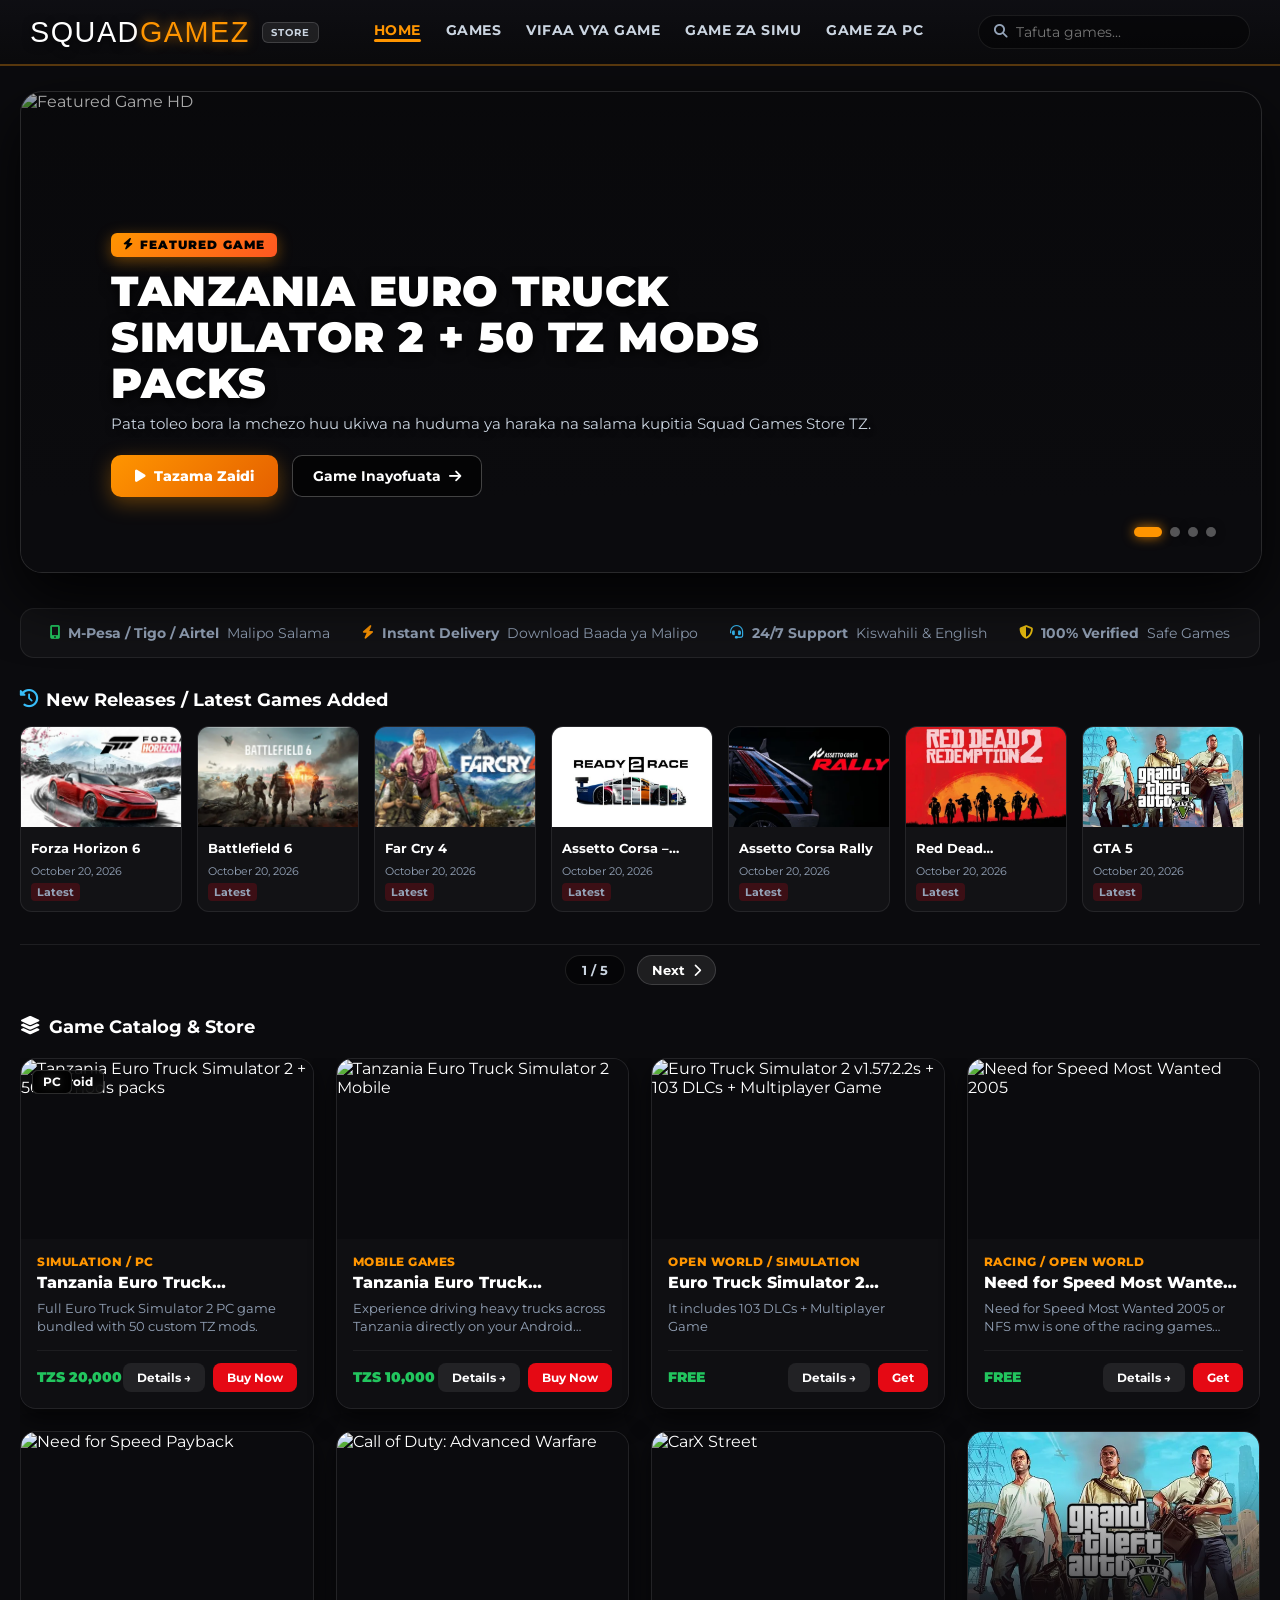
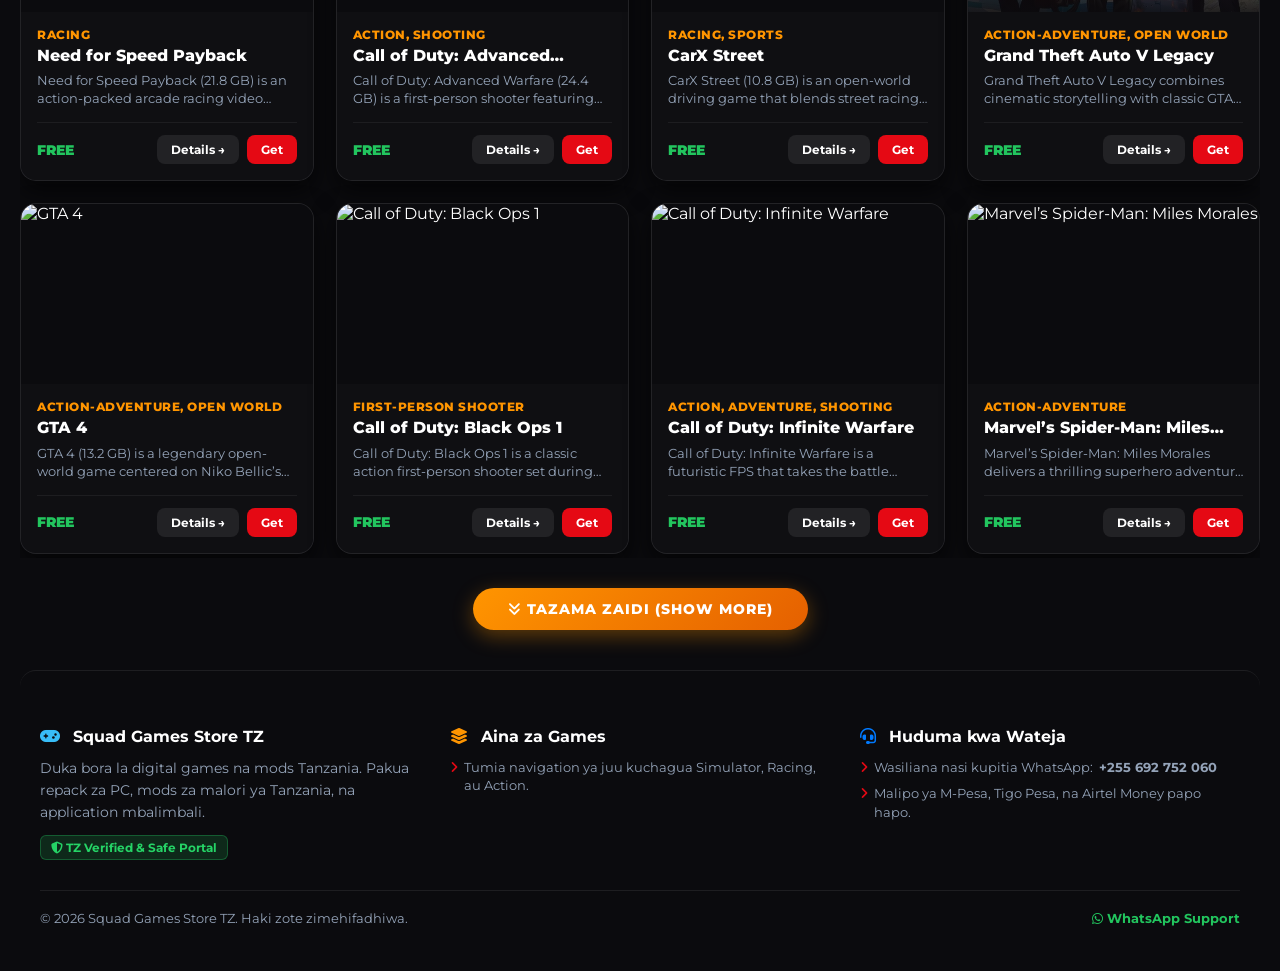
==== commit d6ea1089: "Update details.html" ====
--- a/details.html
+++ b/details.html
@@ -6,358 +6,423 @@
     <title>Game Details - Squad Games Store TZ</title>
     <!-- FontAwesome Icons -->
     <link rel="stylesheet" href="https://cdnjs.cloudflare.com/ajax/libs/font-awesome/6.4.0/css/all.min.css">
+    <!-- Google Fonts -->
+    <link href="https://fonts.googleapis.com/css2?family=Permanent+Marker&family=Montserrat:wght@400;600;700;800;900&display=swap" rel="stylesheet">
     <link rel="stylesheet" href="style.css">
+    <style>
+        /* --- DETAILS PORTAL OVERRIDES --- */
+        body {
+            background-color: #0b0b0e;
+            color: #fff;
+            font-family: 'Montserrat', sans-serif !important;
+            margin: 0;
+            padding: 0;
+        }
+
+        .gamingtz-header {
+            background: linear-gradient(180deg, rgba(15,15,20,0.95) 0%, rgba(10,10,12,0.98) 100%);
+            border-bottom: 2px solid rgba(255,149,0,0.3);
+            padding: 15px 30px;
+            display: flex;
+            align-items: center;
+            justify-content: space-between;
+            position: sticky;
+            top: 0;
+            z-index: 1000;
+            backdrop-filter: blur(10px);
+        }
+
+        .details-container {
+            max-width: 1300px;
+            margin: 30px auto;
+            padding: 0 20px;
+        }
+
+        /* Cinematic Hero Layout */
+        .game-hero-wrapper {
+            display: grid;
+            grid-template-columns: 320px 1fr;
+            gap: 35px;
+            background: rgba(18, 18, 22, 0.85);
+            border: 1px solid rgba(255, 255, 255, 0.08);
+            border-radius: 20px;
+            padding: 30px;
+            box-shadow: 0 20px 50px rgba(0,0,0,0.8);
+            margin-bottom: 35px;
+        }
+
+        @media (max-width: 900px) {
+            .game-hero-wrapper {
+                grid-template-columns: 1fr;
+            }
+        }
+
+        .game-poster-box {
+            position: relative;
+            border-radius: 14px;
+            overflow: hidden;
+            box-shadow: 0 10px 30px rgba(0,0,0,0.6);
+            height: 420px;
+            background: #000;
+        }
+
+        .game-poster-box img {
+            width: 100%;
+            height: 100%;
+            object-fit: cover;
+        }
+
+        .game-info-content h1 {
+            font-size: 2.2rem;
+            font-weight: 900;
+            color: #fff;
+            margin: 0 0 10px 0;
+            text-transform: uppercase;
+        }
+
+        .meta-badges-row {
+            display: flex;
+            gap: 10px;
+            flex-wrap: wrap;
+            margin: 15px 0 20px 0;
+        }
+
+        .meta-badge {
+            background: rgba(255,255,255,0.06);
+            border: 1px solid rgba(255,255,255,0.12);
+            padding: 5px 12px;
+            border-radius: 8px;
+            font-size: 0.8rem;
+            font-weight: 700;
+            color: #cbd5e1;
+            display: flex;
+            align-items: center;
+            gap: 6px;
+        }
+
+        .meta-badge.highlight {
+            background: rgba(34, 197, 94, 0.15);
+            color: #22c55e;
+            border-color: rgba(34, 197, 94, 0.3);
+        }
+
+        .game-synopsis {
+            font-size: 0.92rem;
+            color: #94a3b8;
+            line-height: 1.6;
+            margin-bottom: 25px;
+        }
+
+        .genres-pills-row {
+            display: flex;
+            gap: 8px;
+            flex-wrap: wrap;
+            margin-bottom: 25px;
+        }
+
+        .genre-pill {
+            background: rgba(255, 149, 0, 0.15);
+            color: #ff9500;
+            border: 1px solid rgba(255, 149, 0, 0.3);
+            padding: 4px 12px;
+            border-radius: 20px;
+            font-size: 0.75rem;
+            font-weight: 800;
+            text-transform: uppercase;
+        }
+
+        .action-buttons-row {
+            display: flex;
+            gap: 15px;
+            flex-wrap: wrap;
+        }
+
+        .portal-btn {
+            background: linear-gradient(135deg, #e50914, #b20710);
+            color: #fff;
+            border: none;
+            padding: 12px 28px;
+            border-radius: 12px;
+            font-weight: 800;
+            font-size: 0.9rem;
+            cursor: pointer;
+            display: inline-flex;
+            align-items: center;
+            gap: 8px;
+            text-decoration: none;
+            box-shadow: 0 6px 20px rgba(229, 9, 20, 0.4);
+            transition: transform 0.2s;
+        }
+
+        .portal-btn:hover {
+            transform: translateY(-2px);
+        }
+
+        .portal-btn.secondary {
+            background: rgba(255,255,255,0.08);
+            border: 1px solid rgba(255,255,255,0.15);
+            box-shadow: none;
+        }
+
+        /* Comments Section */
+        .comments-section-box {
+            background: rgba(18, 18, 22, 0.85);
+            border: 1px solid rgba(255, 255, 255, 0.08);
+            border-radius: 20px;
+            padding: 30px;
+            margin-bottom: 35px;
+        }
+
+        .comment-input-box {
+            display: flex;
+            flex-direction: column;
+            gap: 12px;
+            margin-bottom: 25px;
+        }
+
+        .comment-input-box input, .comment-input-box textarea {
+            background: rgba(0,0,0,0.4);
+            border: 1px solid rgba(255,255,255,0.12);
+            padding: 12px 16px;
+            border-radius: 10px;
+            color: #fff;
+            font-family: 'Montserrat', sans-serif;
+            font-size: 0.88rem;
+            outline: none;
+        }
+
+        .comment-input-box textarea {
+            height: 100px;
+            resize: vertical;
+        }
+
+        .comment-item {
+            background: rgba(0,0,0,0.3);
+            border: 1px solid rgba(255,255,255,0.06);
+            border-radius: 12px;
+            padding: 16px;
+            margin-bottom: 12px;
+        }
+
+        .comment-author {
+            font-weight: 700;
+            color: #ff9500;
+            font-size: 0.85rem;
+            margin-bottom: 4px;
+        }
+
+        .comment-text {
+            color: #cbd5e1;
+            font-size: 0.85rem;
+            line-height: 1.4;
+        }
+
+        /* Recommended Similar Games Section */
+        .recommended-section {
+            margin-top: 40px;
+        }
+
+        .recommended-grid {
+            display: grid;
+            grid-template-columns: repeat(auto-fill, minmax(220px, 1fr));
+            gap: 20px;
+            margin-top: 20px;
+        }
+    </style>
 </head>
 <body>
 
-    <!-- Top Utility Link Bar -->
-    <div class="top-utility-bar">
-        <div class="top-utility-container">
-            <div class="top-links">
-                <a href="index.html"><i class="fa-solid fa-house"></i> Home</a>
-                <a href="index.html#games-grid"><i class="fa-solid fa-gamepad"></i> PC Games List</a>
-                <a href="https://wa.me/255692752060?text=Hello%20SquadGames%2C%20I%20want%20to%20request%20a%20game." target="_blank"><i class="fa-solid fa-paper-plane"></i> Request Game</a>
-                <a href="https://wa.me/255692752060?text=Hello%20SquadGames%2C%20I%20need%20help%20with%20installation." target="_blank"><i class="fa-solid fa-circle-question"></i> How to Download</a>
-                <a href="https://wa.me/255692752060?text=Hello%20SquadGames" target="_blank"><i class="fa-solid fa-headset"></i> Contact Us</a>
+    <!-- Top Header -->
+    <header class="gamingtz-header">
+        <a href="index.html" style="text-decoration: none; display: flex; align-items: center; gap: 10px;">
+            <div style="font-family: 'Permanent Marker', cursive; font-size: 1.8rem; color: #fff;">SquAd<span style="color: #ff9500;">GameZ</span></div>
+            <span style="background: rgba(255,255,255,0.08); padding: 2px 6px; border-radius: 4px; font-size: 0.6rem; color: #cbd5e1;">STORE</span>
+        </a>
+        <a href="index.html" class="portal-btn secondary" style="padding: 8px 16px; font-size: 0.8rem;"><i class="fa-solid fa-arrow-left"></i> Back to Store</a>
+    </header>
+
+    <div class="details-container">
+        <!-- Game Hero Overview Box -->
+        <div class="game-hero-wrapper" id="gameHeroContainer">
+            <div class="loading-state" style="grid-column: 1 / -1; text-align: center; padding: 40px;">
+                <div class="spinner"></div>
+                <p style="color: #94a3b8;">Loading game details...</p>
             </div>
-            <div class="top-social-badge">
-                <span><i class="fa-solid fa-shield-halved" style="color: #22c55e;"></i> TZ Verified Store</span>
+        </div>
+
+        <!-- Similar / Recommended Games Section (Dynamically generated) -->
+        <div class="recommended-section" id="recommendedSection" style="display: none;">
+            <h3 class="section-title"><i class="fa-solid fa-fire" style="color: #ff9500;"></i> Recommended & Similar Games</h3>
+            <div class="recommended-grid" id="recommendedGrid"></div>
+        </div>
+
+        <!-- Interactive Comments & Reviews Section -->
+        <div class="comments-section-box">
+            <h3 class="section-title" style="margin-bottom: 20px;"><i class="fa-solid fa-comments" style="color: #38bdf8;"></i> Player Reviews & Comments</h3>
+            
+            <div class="comment-input-box">
+                <input type="text" id="commentAuthorInput" placeholder="Jina lako (Your Name)...">
+                <textarea id="commentTextInput" placeholder="Andika maoni yako hapa (Write your review/comment)..."></textarea>
+                <button class="portal-btn" style="align-self: flex-start; padding: 10px 22px;" onclick="postComment()"><i class="fa-solid fa-paper-plane"></i> Tuma Maoni</button>
+            </div>
+
+            <div id="commentsListContainer">
+                <!-- Dynamically loaded comments -->
             </div>
         </div>
     </div>
 
-    <!-- Main Container -->
-    <div class="container" style="margin-top: 20px;">
-
-        <!-- ApunKaGames Two-Column Layout -->
-        <div class="portal-layout-grid">
-            
-            <!-- LEFT COLUMN: Main Game Article Details -->
-            <div class="portal-main-content">
-                
-                <!-- Breadcrumbs -->
-                <div id="gameBreadcrumb" class="apunka-breadcrumb">
-                    <a href="index.html">HOME</a> &gt; <span id="crumbCategory">ACTION</span> &gt; <span id="crumbTitle">GAME TITLE</span>
-                </div>
-
-                <!-- Main Article Box -->
-                <div class="apunka-article-box">
-                    
-                    <!-- Title Only -->
-                    <h1 id="gameTitle" class="apunka-game-title">Loading Game Details...</h1>
-
-                    <!-- Featured Cover Image -->
-                    <div class="apunka-cover-wrapper" onclick="openFullScreenImg()" style="margin-top: 16px; cursor: pointer;">
-                        <img id="gameCoverImg" src="" alt="Game Cover" class="apunka-cover-img">
-                    </div>
-
-                    <!-- Overview Paragraph -->
-                    <div id="gameOverviewText" class="apunka-overview-text">
-                        Loading game overview and descriptions...
-                    </div>
-
-                    <!-- System Requirements Box -->
-                    <div class="apunka-req-box">
-                        <h3>Minimum System Requirements</h3>
-                        <ul id="systemReqList">
-                            <!-- Populated dynamically from games.json -->
-                        </ul>
-                    </div>
-
-                    <!-- Screenshots Gallery -->
-                    <div class="apunka-screenshots-section">
-                        <h3>Screenshots</h3>
-                        <div id="screenshotsGallery" class="apunka-screenshots-grid">
-                            <!-- Populated dynamically -->
-                        </div>
-                    </div>
-
-                    <!-- How to Install? Section -->
-                    <div class="apunka-install-box">
-                        <h3>How to Install?</h3>
-                        <ol>
-                            <li>Click on the <b>"Download"</b> button below to start downloading.</li>
-                            <li>Extract the rar/zip file using WinRAR (Download WinRAR if you don't have it).</li>
-                            <li>Open the extracted folder, double click on <b>"Setup"</b> and install the game.</li>
-                            <li>Once the installation is 100% complete, go to the desktop.</li>
-                            <li>Right click and launch the game as administrator. Enjoy!</li>
-                        </ol>
-                    </div>
-
-                    <!-- How to Download? & Eye-Catching Download Section -->
-                    <div class="apunka-download-section">
-                        <h3>How to Download?</h3>
-                        <p class="download-help-text">If you encounter any trouble downloading this game, just <a href="https://wa.me/255692752060?text=Hello%20SquadGames%2C%20I%20need%20help%20downloading%20this%20game." target="_blank">Click Here</a>.</p>
-                        
-                        <div class="apunka-download-box-card">
-                            <h2 id="downloadBoxTitle" style="font-size: 1.3rem; margin-top: 0; margin-bottom: 14px; color: #ffffff;">Download Game</h2>
-                            
-                            <!-- Premium Eye-Catching Download CTA Button -->
-                            <div class="download-cta-container">
-                                <a href="javascript:void(0)" id="mainDownloadBtn" onclick="handleMainDownloadClick()" class="btn-download-cta">
-                                    <i class="fa-solid fa-cloud-arrow-down"></i>
-                                    <span>Click Here to Download This Game</span>
-                                </a>
-                                
-                                <div class="game-meta-info">
-                                    <span><i class="fa-solid fa-hard-drive"></i> <strong>Game Size:</strong> <span id="gameSizeText">Loading...</span></span>
-                                    <span><i class="fa-solid fa-key"></i> <strong>Password:</strong> www.squadgamestz.com / apunkagames</span>
-                                </div>
-                            </div>
-                        </div>
-                    </div>
-
-                </div>
-
-            </div>
-
-            <!-- RIGHT COLUMN: Popular Posts Sidebar -->
-            <div class="portal-sidebar">
-                <div class="sidebar-box">
-                    <h3 class="sidebar-title"><i class="fa-solid fa-star" style="color: #f1c40f; margin-right: 6px;"></i> Popular Posts</h3>
-                    <div id="detailsPopularList" class="popular-posts-text-list">
-                        <!-- Populated dynamically -->
-                    </div>
-                </div>
-
-                <div class="sidebar-box" style="margin-top: 20px;">
-                    <h3 class="sidebar-title"><i class="fa-solid fa-headset" style="color: #25d366; margin-right: 6px;"></i> TZ Support</h3>
-                    <p style="font-size: 0.82rem; color: var(--text-muted); line-height: 1.5; margin: 0;">
-                        Need installation help? Contact our local TZ team on WhatsApp for instant assistance!
-                    </p>
-                </div>
-            </div>
-
-        </div>
-
-    </div>
-
-    <!-- Fullscreen Image Modal -->
-    <div id="fullscreen-overlay" class="fullscreen-overlay" onclick="closeFullScreen()">
-        <span class="fullscreen-close" onclick="closeFullScreen()">&times;</span>
-        <img id="fullscreen-img" class="fullscreen-img" src="" alt="Fullscreen View" onclick="event.stopPropagation()">
-    </div>
-
-    <!-- Details Page Logic Script -->
     <script>
         let currentGameData = null;
-
-        // Smart Game Size Extractor to read exact size from games.json properties or description
-        function extractGameSize(game) {
-            if (game.size) return game.size;
-            if (game.gameSize) return game.gameSize;
-            if (game.fileSize) return game.fileSize;
-
-            const fullText = `${game.description || ''} ${game.requirements || ''}`;
-            const match = fullText.match(/(\d+(\.\d+)?\s*(GB|MB))/i);
-            return match ? match[0] : "N/A";
-        }
+        let allGamesCatalog = [];
 
         document.addEventListener("DOMContentLoaded", async () => {
             const urlParams = new URLSearchParams(window.location.search);
             const gameId = urlParams.get('id');
 
             if (!gameId) {
-                document.getElementById('gameTitle').innerText = "Game Not Found";
+                window.location.href = 'index.html';
                 return;
             }
 
             try {
-                const response = await fetch('games.json');
-                const rawData = await response.json();
-                let gamesArray = Array.isArray(rawData) ? rawData : (rawData.games || rawData.data || Object.values(rawData).find(Array.isArray) || []);
-
-                currentGameData = gamesArray.find(g => String(g.id || g.title) === decodeURIComponent(gameId));
-
-                if (!currentGameData) {
-                    document.getElementById('gameTitle').innerText = "Game Not Found in Catalog";
-                    return;
+                const response = await fetch('./games.json');
+                const data = await response.json();
+                allGamesCatalog = Array.isArray(data) ? data : (data.games || data.data || []);
+
+                currentGameData = allGamesCatalog.find(g => String(g.id || g.title) === decodeURIComponent(gameId));
+
+                if (currentGameData) {
+                    renderGameDetails(currentGameData);
+                    renderRecommendedGames(currentGameData, allGamesCatalog);
+                    loadSavedComments(gameId);
+                } else {
+                    document.getElementById('gameHeroContainer').innerHTML = `<p style="text-align:center; color:#e50914;">Game not found.</p>`;
                 }
-
-                // Populate Details
-                document.title = `${currentGameData.title} - Squad Games Store TZ`;
-                document.getElementById('crumbCategory').innerText = (currentGameData.category || currentGameData.platform || "PC GAME").toUpperCase();
-                document.getElementById('crumbTitle').innerText = currentGameData.title.toUpperCase();
-                document.getElementById('gameTitle').innerText = currentGameData.title;
-                
-                const coverImg = currentGameData.image || 'images/nfsmw-shot1.png';
-                document.getElementById('gameCoverImg').src = coverImg;
-
-                document.getElementById('gameOverviewText').innerHTML = `
-                    <p><b>${currentGameData.title} (${currentGameData.platform || "PC"})</b> — ${currentGameData.description || "Experience high-definition gaming with immersive gameplay, stunning visuals, and incredible missions."}</p>
-                    <p>Developed and published with high performance standards. Enjoy seamless controls, custom mods support, and optimized performance for your machine.</p>
-                `;
-
-                // Display dynamic size from games.json
-                document.getElementById('gameSizeText').innerText = extractGameSize(currentGameData);
-
-                // Populate System Requirements Dynamically from games.json
-                const reqListEl = document.getElementById('systemReqList');
-                if (currentGameData.requirements) {
-                    if (Array.isArray(currentGameData.requirements)) {
-                        reqListEl.innerHTML = currentGameData.requirements.map(req => `<li>${req}</li>`).join('');
-                    } else if (typeof currentGameData.requirements === 'string') {
-                        reqListEl.innerHTML = `<li>${currentGameData.requirements}</li>`;
-                    }
-                } else {
-                    reqListEl.innerHTML = `
-                        <li><b>OS:</b> Windows 10 / 11 (64-bit)</li>
-                        <li><b>Processor:</b> Intel Core i3 / AMD Equivalent</li>
-                        <li><b>Memory:</b> 4 GB RAM</li>
-                        <li><b>Storage:</b> Available space matching game size</li>
-                        <li><b>Graphics:</b> DirectX 11 compatible graphics card</li>
-                    `;
-                }
-
-                // Screenshots
-                const gallery = document.getElementById('screenshotsGallery');
-                let shots = currentGameData.screenshots || [coverImg, coverImg, coverImg];
-                gallery.innerHTML = shots.map(shot => `
-                    <div class="shot-wrapper" onclick="openFullScreenImgCustom('${shot}')">
-                        <img src="${shot}" alt="Gameplay Screenshot" loading="lazy">
+            } catch (err) {
+                console.error("Error loading game details:", err);
+            }
+        });
+
+        function renderGameDetails(game) {
+            const container = document.getElementById('gameHeroContainer');
+            const isPaid = game.price && game.price.toUpperCase() !== "FREE" && game.price.trim() !== "";
+            
+            let actionBtnHTML = '';
+            let gameParts = game.parts || game.downloadParts;
+
+            if (isPaid) {
+                actionBtnHTML = `<button class="portal-btn" onclick="showPaymentOptionsModal(${JSON.stringify(game).replace(/"/g, '&quot;')})"><i class="fa-solid fa-cart-shopping"></i> Buy Now (${game.price})</button>`;
+            } else if (gameParts && gameParts.length > 0) {
+                actionBtnHTML = `<a href="download.html?id=${encodeURIComponent(game.id || game.title)}" class="portal-btn"><i class="fa-solid fa-download"></i> Download Parts</a>`;
+            } else {
+                actionBtnHTML = `<a href="${game.downloadUrl || '#'}" target="_blank" class="portal-btn"><i class="fa-solid fa-download"></i> Instant Download</a>`;
+            }
+
+            // Extract genres pills
+            let genresList = game.category ? game.category.split(/[\/,|]+/) : ['Action', 'PC Game'];
+            let genresHTML = genresList.map(g => `<span class="genre-pill">${g.trim()}</span>`).join('');
+
+            container.innerHTML = `
+                <div class="game-poster-box">
+                    <img src="${game.image || 'images/nfsmw-shot1.png'}" alt="${game.title}" onerror="this.src='images/nfsmw-shot1.png';">
+                </div>
+                <div class="game-info-content">
+                    <span class="category-tag">${game.platform || "PC Game"}</span>
+                    <h1>${game.title}</h1>
+
+                    <div class="meta-badges-row">
+                        <span class="meta-badge highlight"><i class="fa-solid fa-shield-halved"></i> 100% Verified</span>
+                        <span class="meta-badge"><i class="fa-solid fa-hard-drive"></i> Size: ${game.size || 'Standard'}</span>
+                        <span class="meta-badge"><i class="fa-solid fa-calendar"></i> Released: 2026</span>
+                        <span class="meta-badge"><i class="fa-solid fa-tag"></i> ${game.price || 'FREE'}</span>
+                    </div>
+
+                    <div class="genres-pills-row">
+                        ${genresHTML}
+                    </div>
+
+                    <p class="game-synopsis">${game.description || 'No description provided for this title yet. Fully tested and verified for Tanzania gamers.'}</p>
+
+                    <div class="action-buttons-row">
+                        ${actionBtnHTML}
+                        <a href="https://wa.me/255692752060?text=${encodeURIComponent('Hello SquadGames, I need help with ' + game.title)}" target="_blank" class="portal-btn secondary">
+                            <i class="fa-brands fa-whatsapp" style="color: #25d366; font-size: 1.1rem;"></i> Need Help?
+                        </a>
+                    </div>
+                </div>
+            `;
+        }
+
+        // Automatically scans and recommends similar games based on category matching
+        function renderRecommendedGames(currentGame, allGames) {
+            const currentCat = (currentGame.category || "").toLowerCase();
+            const similar = allGames.filter(g => {
+                if (String(g.id) === String(currentGame.id)) return false;
+                const gCat = (g.category || "").toLowerCase();
+                return gCat.includes(currentCat) || currentCat.includes(gCat);
+            }).slice(0, 4);
+
+            if (similar.length > 0) {
+                document.getElementById('recommendedSection').style.display = 'block';
+                const grid = document.getElementById('recommendedGrid');
+                grid.innerHTML = similar.map(game => `
+                    <div class="game-card" onclick="window.location.href='details.html?id=${encodeURIComponent(game.id || game.title)}'" style="cursor: pointer;">
+                        <div class="game-img-wrapper" style="height: 140px;">
+                            <img src="${game.image || 'images/nfsmw-shot1.png'}" alt="${game.title}" class="game-img">
+                        </div>
+                        <div class="game-details" style="padding: 12px;">
+                            <h3 style="font-size: 0.85rem !important; margin-bottom: 4px;">${game.title}</h3>
+                            <span class="price" style="font-size: 0.8rem !important;">${game.price || 'FREE'}</span>
+                        </div>
                     </div>
                 `).join('');
-
-                // Populate Sidebar Popular Posts
-                const sidebarContainer = document.getElementById('detailsPopularList');
-                sidebarContainer.innerHTML = gamesArray.slice(0, 10).map(g => `
-                    <a href="details.html?id=${encodeURIComponent(g.id || g.title)}" class="popular-text-item">
-                        <i class="fa-solid fa-angle-right" style="font-size: 0.75rem; margin-right: 6px; color: #e50914;"></i> ${g.title}
-                    </a>
-                `).join('');
-
-            } catch (err) {
-                console.error("Error loading game details:", err);
-                document.getElementById('gameTitle').innerText = "Error Loading Game Details";
-            }
-        });
-
-        function handleMainDownloadClick() {
-            if (!currentGameData) return;
-
-            const isPaid = currentGameData.price && currentGameData.price.toUpperCase() !== "FREE" && currentGameData.price.trim() !== "";
-            if (isPaid) {
-                showPaymentOptionsModal(currentGameData);
+            }
+        }
+
+        // Comment section handling
+        function loadSavedComments(gameId) {
+            const container = document.getElementById('commentsListContainer');
+            const saved = JSON.parse(localStorage.getItem('comments_' + gameId) || '[]');
+            
+            if (saved.length === 0) {
+                container.innerHTML = `<p style="color: #64748b; font-size: 0.85rem; font-style: italic;">Hakuna maoni bado. Kuwa wa kwanza kuweka maoni yako!</p>`;
                 return;
             }
 
-            const partsArray = currentGameData.parts || currentGameData.downloadParts;
-            if (partsArray && partsArray.length > 0) {
-                showDownloadPartsModal(currentGameData);
-            } else if (currentGameData.downloadUrl) {
-                window.open(currentGameData.downloadUrl, '_blank');
-            } else {
-                alert("Download links are currently being updated for this game.");
-            }
-        }
-
-        function showPaymentOptionsModal(game) {
-            let modal = document.getElementById('payment-options-modal');
-            if (!modal) {
-                modal = document.createElement('div');
-                modal.id = 'payment-options-modal';
-                modal.className = 'modal-overlay';
-                modal.innerHTML = `
-                    <div class="modal-content">
-                        <button onclick="closePaymentOptionsModal()" style="position: absolute; top: 15px; right: 15px; background: rgba(255,255,255,0.08); border: none; color: #fff; font-size: 1.1rem; cursor: pointer; width: 32px; height: 32px; border-radius: 50%; display: flex; align-items: center; justify-content: center; z-index: 10;"><i class="fa-solid fa-xmark"></i></button>
-                        <h3 id="payment-modal-title" style="margin-top: 0; margin-bottom: 8px; font-size: 1.2rem; color: #fff; padding-right: 30px;">Choose Payment Method</h3>
-                        <p id="payment-modal-subtitle" style="color: #94a3b8; font-size: 0.85rem; margin-bottom: 20px; line-height: 1.4;">Select your preferred payment option below to complete your order securely.</p>
-                        
-                        <div style="display: flex; flex-direction: column; gap: 12px;">
-                            <a id="selar-pay-btn" href="#" target="_blank" class="btn-action" style="background: linear-gradient(135deg, #007aff, #0056b3); padding: 14px 16px; border-radius: 10px; font-weight: bold; display: flex; align-items: center; justify-content: space-between; text-decoration: none; color: #fff; box-shadow: 0 4px 15px rgba(0,122,255,0.3);">
-                                <span><i class="fa-solid fa-credit-card" style="margin-right: 8px;"></i> Pay Online via Selar</span>
-                                <i class="fa-solid fa-external-link-alt" style="font-size: 0.8rem;"></i>
-                            </a>
-
-                            <a id="vodacom-pay-btn" href="#" target="_blank" class="btn-action" style="background: linear-gradient(135deg, #25d366, #128c7e); padding: 14px 16px; border-radius: 10px; font-weight: bold; display: flex; align-items: center; justify-content: space-between; text-decoration: none; color: #fff; box-shadow: 0 4px 15px rgba(37,211,102,0.3);">
-                                <span><i class="fa-brands fa-whatsapp" style="margin-right: 8px; font-size: 1.1rem;"></i> Pay via Vodacom (WhatsApp)</span>
-                                <i class="fa-solid fa-arrow-right" style="font-size: 0.8rem;"></i>
-                            </a>
-                        </div>
-                    </div>
-                `;
-                document.body.appendChild(modal);
-                modal.addEventListener('click', (e) => { if (e.target === modal) closePaymentOptionsModal(); });
-            }
-
-            const displayPrice = game.price || "Paid Game";
-            document.getElementById('payment-modal-title').innerText = `Buy: ${game.title}`;
-            document.getElementById('payment-modal-subtitle').innerHTML = `Choose how you want to purchase for <b>${displayPrice}</b> via Selar or Vodacom M-Pesa.`;
-            
-            const selarLink = (game.downloadUrl && game.downloadUrl.includes('selar')) 
-                ? game.downloadUrl 
-                : "https://selar.co/m/SquadGamesTZ";
-
-            document.getElementById('selar-pay-btn').href = selarLink;
-            document.getElementById('vodacom-pay-btn').href = `https://wa.me/255692752060?text=${encodeURIComponent(`Hello SquadGames, I want to buy ${game.title} using Vodacom mobile money.`)}`;
-            modal.classList.add('active');
-        }
-
-        function closePaymentOptionsModal() {
-            const modal = document.getElementById('payment-options-modal');
-            if (modal) modal.classList.remove('active');
-        }
-
-        function showDownloadPartsModal(game) {
-            let modal = document.getElementById('download-parts-modal');
-            if (!modal) {
-                modal = document.createElement('div');
-                modal.id = 'download-parts-modal';
-                modal.className = 'modal-overlay';
-                modal.innerHTML = `
-                    <div class="modal-content">
-                        <button onclick="closeDownloadPartsModal()" style="position: absolute; top: 15px; right: 15px; background: rgba(255,255,255,0.08); border: none; color: #fff; font-size: 1.1rem; cursor: pointer; width: 32px; height: 32px; border-radius: 50%; display: flex; align-items: center; justify-content: center; z-index: 10;"><i class="fa-solid fa-xmark"></i></button>
-                        <h3 id="parts-modal-title" style="margin-top: 0; margin-bottom: 8px; font-size: 1.15rem; color: #fff; padding-right: 30px;">Select Download Part</h3>
-                        
-                        <p style="color: #f1c40f; font-size: 0.82rem; margin-bottom: 12px; font-weight: 600; line-height: 1.4;">
-                            <i class="fa-solid fa-triangle-exclamation"></i> To get this game you are required to download all these parts for proper installation.
-                        </p>
-                        <div id="parts-list-container"></div>
-                    </div>
-                `;
-                document.body.appendChild(modal);
-                modal.addEventListener('click', (e) => { if (e.target === modal) closeDownloadPartsModal(); });
-            }
-
-            document.getElementById('parts-modal-title').innerText = `Download: ${game.title}`;
-            let partsArray = game.parts || game.downloadParts || [];
-            if (typeof partsArray === 'string') {
-                try { partsArray = JSON.parse(partsArray); } catch (e) { partsArray = []; }
-            }
-
-            const container = document.getElementById('parts-list-container');
-            container.innerHTML = partsArray.map((part, idx) => {
-                const partUrl = (typeof part === 'object' && part !== null) ? (part.url || part.link || '#') : part;
-                const partName = (typeof part === 'object' && part !== null) ? (part.name || `Part ${idx + 1}`) : `Part ${idx + 1}`;
-
-                return `
-                    <a href="${partUrl}" target="_blank" class="btn-action btn-get" style="display: flex; justify-content: space-between; align-items: center; padding: 12px 16px; text-decoration: none; border-radius: 10px;">
-                        <span><i class="fa-solid fa-download" style="margin-right: 8px;"></i> ${partName}</span>
-                        <i class="fa-solid fa-external-link-alt" style="font-size: 0.8rem;"></i>
-                    </a>
-                `;
-            }).join('');
-
-            modal.classList.add('active');
-        }
-
-        function closeDownloadPartsModal() {
-            const modal = document.getElementById('download-parts-modal');
-            if (modal) modal.classList.remove('active');
-        }
-
-        function openFullScreenImg() {
-            const src = document.getElementById('gameCoverImg').src;
-            openFullScreenImgCustom(src);
-        }
-
-        function openFullScreenImgCustom(src) {
-            document.getElementById('fullscreen-img').src = src;
-            document.getElementById('fullscreen-overlay').classList.add('active');
-        }
-
-        function closeFullScreen() {
-            document.getElementById('fullscreen-overlay').classList.remove('active');
+            container.innerHTML = saved.map(c => `
+                <div class="comment-item">
+                    <div class="comment-author"><i class="fa-solid fa-user-circle"></i> ${escapeHtml(c.author)}</div>
+                    <div class="comment-text">${escapeHtml(c.text)}</div>
+                </div>
+            `).join('');
+        }
+
+        function postComment() {
+            const authorInput = document.getElementById('commentAuthorInput');
+            const textInput = document.getElementById('commentTextInput');
+            const gameId = new URLSearchParams(window.location.search).get('id');
+
+            const author = authorInput.value.trim() || "Mchezaji Anonymous";
+            const text = textInput.value.trim();
+
+            if (!text) {
+                alert("Tafadhali andika maoni kabla ya kutuma.");
+                return;
+            }
+
+            const key = 'comments_' + gameId;
+            const saved = JSON.parse(localStorage.getItem(key) || '[]');
+            saved.unshift({ author, text });
+            localStorage.setItem(key, JSON.stringify(saved));
+
+            authorInput.value = '';
+            textInput.value = '';
+            loadSavedComments(gameId);
+        }
+
+        function escapeHtml(str) {
+            return str.replace(/&/g, "&amp;").replace(/</g, "&lt;").replace(/>/g, "&gt;").replace(/"/g, "&quot;").replace(/'/g, "&#039;");
         }
     </script>
 </body>
--- a/style.css
+++ b/style.css
@@ -1,34 +1,47 @@
+@import url('https://fonts.googleapis.com/css2?family=Permanent+Marker&family=Montserrat:wght@400;600;700;800;900&display=swap');
+
+/**
+ * Squad Games Store TZ / SquAdGameZ - Core Application Stylesheet
+ * Optimized for Cinematic Full-Screen Layout & Brush Gaming Logo
+ */
+
 :root {
+    --bg-main: #0b0b0e;
+    --bg-card: rgba(18, 18, 22, 0.85);
+    --border-color: rgba(255, 255, 255, 0.08);
+    --accent-red: #e50914;
+    --accent-orange: #ff9500;
+    --accent-green: #22c55e;
+    --accent-blue: #38bdf8;
+    --text-main: #ffffff;
     --text-muted: #94a3b8;
-    --bg-card: rgba(18, 18, 24, 0.92);
-    --border-color: rgba(255, 255, 255, 0.08);
-    --accent-green: #25d366;
-    --accent-blue: #007aff;
-    --accent-glow: rgba(0, 122, 255, 0.35);
 }
 
 body {
-    font-family: system-ui, -apple-system, BlinkMacSystemFont, "Segoe UI", Roboto, sans-serif;
-    background: linear-gradient(rgba(8, 8, 10, 0.94), rgba(8, 8, 10, 0.94)), 
-                url('images/background.png') no-repeat center center fixed;
-    background-size: cover;
-    color: #ffffff;
+    background-color: var(--bg-main);
+    color: var(--text-main);
+    font-family: 'Montserrat', sans-serif !important;
     margin: 0;
     padding: 0;
-    min-height: 100vh;
+    overflow-x: hidden;
     -webkit-font-smoothing: antialiased;
 }
 
-/* Top Utility Header Bar (ApunKaGames Style) */
+/* Global Font Application for Headings, Inputs, and Buttons */
+h1, h2, h3, h4, h5, h6, button, input, .section-title, .gamingtz-nav-item {
+    font-family: 'Montserrat', sans-serif !important;
+}
+
+/* --- TOP UTILITY BAR --- */
 .top-utility-bar {
-    background: #0b0b0e;
-    border-bottom: 1px solid rgba(255, 255, 255, 0.08);
+    background: rgba(15, 15, 18, 0.95);
+    border-bottom: 1px solid var(--border-color);
     padding: 8px 20px;
-    font-size: 0.8rem;
+    font-size: 0.82rem;
 }
 
 .top-utility-container {
-    max-width: 1200px;
+    max-width: 1450px;
     margin: 0 auto;
     display: flex;
     justify-content: space-between;
@@ -39,1019 +52,703 @@
 
 .top-links {
     display: flex;
-    gap: 18px;
+    gap: 15px;
+    align-items: center;
     flex-wrap: wrap;
 }
 
 .top-links a {
-    color: #cbd5e1;
+    color: var(--text-muted);
     text-decoration: none;
-    font-weight: 600;
-    transition: color 0.2s ease;
-    display: inline-flex;
+    transition: color 0.2s;
+    display: flex;
     align-items: center;
     gap: 5px;
 }
 
 .top-links a:hover {
-    color: #38bdf8;
-}
-
-.top-social-badge {
-    color: #94a3b8;
-    font-weight: 600;
-}
-
-/* Permanent Portal Header & Styled Navigation Box */
-.portal-header-wrapper {
-    background: var(--bg-card);
-    border: 1px solid var(--border-color);
-    border-radius: 16px;
-    padding: 20px 24px;
-    margin-bottom: 24px;
-    backdrop-filter: blur(14px);
-    box-shadow: 0 10px 40px rgba(0, 0, 0, 0.5);
-}
-
-.portal-logo-area {
-    display: flex;
-    align-items: center;
-    justify-content: space-between;
-    margin-bottom: 14px;
-    gap: 16px;
-    flex-wrap: wrap;
-}
-
-.portal-logo {
-    font-weight: 900;
-    font-size: 1.45rem;
-    background: linear-gradient(135deg, #ffffff 30%, #38bdf8 100%);
-    -webkit-background-clip: text;
-    -webkit-text-fill-color: transparent;
-    letter-spacing: -0.5px;
-    margin: 0;
-}
-
-/* Sleek Modern Search Box Styling */
+    color: var(--text-main);
+}
+
+.top-social-badge span {
+    color: var(--accent-green);
+    font-weight: bold;
+}
+
+/* --- SEARCH WRAPPER --- */
 .portal-search-wrapper {
     position: relative;
-    width: 300px;
-    max-width: 100%;
-    background: rgba(255, 255, 255, 0.05);
-    border: 1px solid rgba(255, 255, 255, 0.1);
-    border-radius: 24px;
-    padding: 0 16px;
-    display: flex;
-    align-items: center;
-    gap: 10px;
-    transition: all 0.3s ease;
-}
-
-.portal-search-wrapper:hover {
-    background: rgba(255, 255, 255, 0.08);
-    border-color: rgba(255, 255, 255, 0.2);
-}
-
-.portal-search-wrapper:focus-within {
-    background: rgba(0, 122, 255, 0.08);
-    border-color: var(--accent-blue);
-    box-shadow: 0 0 20px var(--accent-glow);
-}
-
-.portal-search-wrapper .search-icon {
+    background: rgba(0,0,0,0.4);
+    border: 1px solid var(--border-color);
+    border-radius: 30px;
+    padding: 6px 15px;
+    display: flex;
+    align-items: center;
+}
+
+.portal-search-wrapper input {
+    background: transparent;
+    border: none;
+    color: #fff;
+    outline: none;
+    width: 100%;
+    padding-left: 8px;
+    font-size: 0.88rem;
+    font-family: 'Montserrat', sans-serif !important;
+}
+
+.search-icon {
     color: var(--text-muted);
     font-size: 0.85rem;
 }
 
-.portal-search-wrapper #gameSearchInput {
+/* --- SQUADGAMEZ CUSTOM BRUSH LOGO STYLE --- */
+.gamingtz-logo-area {
+    display: flex;
+    align-items: center;
+    gap: 12px;
+    text-decoration: none;
+}
+
+.custom-logo-icon {
+    background: #e50914;
+    color: #fff;
+    width: 42px;
+    height: 42px;
+    border-radius: 12px;
+    display: flex;
+    align-items: center;
+    justify-content: center;
+    font-size: 1.2rem;
+    box-shadow: 0 4px 15px rgba(229, 9, 20, 0.4);
+}
+
+.squad-logo-text {
+    font-family: 'Permanent Marker', cursive, sans-serif !important;
+    font-size: 1.8rem;
+    font-weight: 400;
+    color: #ffffff;
+    letter-spacing: 1.5px;
+    text-transform: uppercase;
+    text-shadow: 0 2px 10px rgba(0, 0, 0, 0.8);
+}
+
+.squad-logo-text .highlight-z {
+    color: #ff9500;
+    text-shadow: 0 0 12px rgba(255, 149, 0, 0.6);
+}
+
+.gamingtz-store-badge {
+    background: rgba(255, 255, 255, 0.08);
+    border: 1px solid rgba(255, 255, 255, 0.15);
+    padding: 3px 8px;
+    border-radius: 6px;
+    font-size: 0.65rem;
+    font-weight: bold;
+    color: #cbd5e1;
+    letter-spacing: 1px;
+}
+
+/* --- MODERN CINEMATIC TRANSPARENT HERO SPOTLIGHT (PERFECT 100% FIT) --- */
+.modern-hero-spotlight {
+    position: relative;
     width: 100%;
-    background: transparent;
-    border: none;
-    padding: 10px 0;
+    height: 480px;
+    background: #0b0b0e;
+    border: 1px solid rgba(255, 255, 255, 0.12);
+    border-radius: 22px;
+    box-shadow: 0 25px 60px rgba(0, 0, 0, 0.85);
+    margin-bottom: 35px;
+    overflow: hidden;
+    cursor: pointer;
+    display: flex;
+    flex-direction: column;
+    justify-content: flex-end;
+    transition: border-color 0.3s ease;
+}
+
+.modern-hero-spotlight:hover {
+    border-color: rgba(255, 149, 0, 0.4);
+}
+
+/* Fixed Image Styling so it fills edge-to-edge without cutting off left/right improperly */
+.hero-bg-image {
+    position: absolute;
+    top: 0;
+    left: 0;
+    width: 100%;
+    height: 100%;
+    object-fit: cover !important;
+    object-position: center center !important;
+    filter: brightness(0.9);
+    transition: transform 0.6s ease;
+}
+
+.modern-hero-spotlight:hover .hero-bg-image {
+    transform: scale(1.03);
+}
+
+/* Rich Dark Gradient Overlay for perfect crisp text contrast */
+.hero-gradient-overlay {
+    position: absolute;
+    top: 0;
+    left: 0;
+    width: 100%;
+    height: 100%;
+    background: linear-gradient(180deg, rgba(11,11,14,0.15) 0%, rgba(11,11,14,0.88) 75%);
+    z-index: 1;
+    pointer-events: none;
+}
+
+.hero-content-overlay {
+    position: relative;
+    z-index: 2;
+    max-width: 750px;
+    padding: 0 45px 40px 45px;
+}
+
+.hero-tag-badge {
+    display: inline-flex;
+    align-items: center;
+    gap: 6px;
+    background: linear-gradient(135deg, #ff9500, #ff5722);
+    color: #000;
+    font-size: 0.72rem;
+    font-weight: 900;
+    padding: 5px 12px;
+    border-radius: 6px;
+    letter-spacing: 1px;
+    text-transform: uppercase;
+    margin-bottom: 16px;
+    box-shadow: 0 4px 15px rgba(255, 149, 0, 0.4);
+}
+
+.hero-main-title {
+    font-size: 2.5rem;
+    font-weight: 900;
     color: #ffffff;
-    font-size: 0.85rem;
-    outline: none;
-    font-family: inherit;
-}
-
-.portal-navbar {
-    display: flex;
-    gap: 8px;
-    overflow-x: auto;
-    padding-bottom: 4px;
-    scrollbar-width: none;
-    align-items: center;
-}
-
-.portal-navbar::-webkit-scrollbar {
-    display: none;
-}
-
-.nav-tab {
-    background: rgba(255, 255, 255, 0.05);
-    border: 1px solid rgba(255, 255, 255, 0.1);
-    color: var(--text-muted);
-    padding: 8px 16px;
-    border-radius: 20px;
-    font-size: 0.82rem;
-    font-weight: 700;
-    text-decoration: none;
-    white-space: nowrap;
-    cursor: pointer;
-    transition: all 0.25s ease;
-    display: inline-flex;
-    align-items: center;
-    gap: 6px;
-}
-
-.nav-tab:hover {
-    background: rgba(255, 255, 255, 0.1);
-    color: #ffffff;
-    border-color: rgba(255, 255, 255, 0.25);
-}
-
-.nav-tab.active {
-    background: var(--accent-blue);
-    color: #ffffff;
-    border-color: var(--accent-blue);
-    box-shadow: 0 4px 15px rgba(0, 122, 255, 0.4);
-}
-
-/* Main Container & ApunKaGames Style Two-Column Grid Layout */
-.container {
-    max-width: 1200px;
-    margin: 0 auto;
-    padding: 20px;
-}
-
-.portal-layout-grid {
-    display: grid;
-    grid-template-columns: 1fr 310px;
-    gap: 24px;
-    align-items: start;
-}
-
-@media (max-width: 992px) {
-    .portal-layout-grid {
-        grid-template-columns: 1fr; 
-    }
-}
-
-.portal-main-content {
-    display: flex;
-    flex-direction: column;
-    gap: 20px;
-    min-width: 0;
-}
-
-.portal-sidebar {
-    display: flex;
-    flex-direction: column;
-    gap: 20px;
-}
-
-.sidebar-box {
-    background: var(--bg-card);
-    border: 1px solid var(--border-color);
-    border-radius: 16px;
-    padding: 18px;
-    box-shadow: 0 10px 30px rgba(0, 0, 0, 0.4);
-}
-
-.sidebar-title {
-    font-size: 0.95rem !important;
-    color: #f1c40f;
-    margin-top: 0;
-    border-bottom: 1px solid rgba(255, 255, 255, 0.1);
-    padding-bottom: 8px;
-    margin-bottom: 12px !important;
+    margin: 0 0 12px 0;
     text-transform: uppercase;
     letter-spacing: 0.5px;
-}
-
-/* ApunKaGames Style Hero Featured Slider */
-.apunka-featured-box, .apunka-section-box {
-    background: var(--bg-card);
+    text-shadow: 0 3px 12px rgba(0,0,0,0.9);
+    line-height: 1.1;
+}
+
+.hero-sub-text {
+    font-size: 0.92rem;
+    color: var(--text-muted);
+    margin: 0 0 25px 0;
+    line-height: 1.5;
+    text-shadow: 0 2px 6px rgba(0,0,0,0.8);
+}
+
+.hero-action-buttons {
+    display: flex;
+    gap: 14px;
+    flex-wrap: wrap;
+}
+
+.hero-btn-primary {
+    background: linear-gradient(135deg, #ff9500, #e56000);
+    color: #fff;
+    border: none;
+    padding: 12px 26px;
+    border-radius: 10px;
+    font-weight: 800;
+    font-size: 0.9rem;
+    cursor: pointer;
+    display: flex;
+    align-items: center;
+    gap: 8px;
+    box-shadow: 0 6px 20px rgba(255, 149, 0, 0.35);
+    transition: transform 0.2s, box-shadow 0.2s;
+}
+
+.hero-btn-primary:hover {
+    transform: translateY(-2px);
+    box-shadow: 0 8px 25px rgba(255, 149, 0, 0.55);
+}
+
+.hero-btn-secondary {
+    background: rgba(0, 0, 0, 0.6);
+    color: #fff;
+    border: 1px solid rgba(255, 255, 255, 0.25);
+    padding: 12px 22px;
+    border-radius: 10px;
+    font-weight: 700;
+    font-size: 0.9rem;
+    cursor: pointer;
+    display: flex;
+    align-items: center;
+    gap: 8px;
+    backdrop-filter: blur(6px);
+    transition: background 0.2s, border-color 0.2s;
+}
+
+.hero-btn-secondary:hover {
+    background: rgba(0, 0, 0, 0.8);
+    border-color: rgba(255, 255, 255, 0.4);
+}
+
+/* Glowing Animated Navigation Dots (Passing Around at the Bottom Right) */
+.hero-dots-pagination {
+    position: absolute;
+    bottom: 35px;
+    right: 45px;
+    display: flex;
+    gap: 8px;
+    z-index: 3;
+}
+
+.hero-dot {
+    width: 10px;
+    height: 10px;
+    background: rgba(255, 255, 255, 0.3);
+    border-radius: 50%;
+    cursor: pointer;
+    transition: all 0.3s ease;
+    box-shadow: 0 0 8px rgba(0,0,0,0.5);
+}
+
+.hero-dot.active {
+    width: 28px;
+    background: #ff9500;
+    border-radius: 6px;
+    box-shadow: 0 0 12px rgba(255, 149, 0, 0.8);
+}
+
+.section-title {
+    font-size: 1.15rem;
+    font-weight: 700;
+    color: #fff;
+    margin: 0 0 15px 0;
+    display: flex;
+    align-items: center;
+    gap: 8px;
+}
+
+/* --- TRUST BAR --- */
+.trust-bar {
+    display: flex;
+    gap: 15px;
+    background: rgba(255,255,255,0.03);
     border: 1px solid var(--border-color);
-    border-radius: 16px;
-    padding: 20px;
-    box-shadow: 0 12px 40px rgba(0, 0, 0, 0.4);
-}
-
-.section-title {
-    font-size: 1.1rem;
-    font-weight: 800;
-    margin: 0 0 15px 0;
-    color: #ff9500;
-    letter-spacing: 0.3px;
+    padding: 16px 20px;
+    border-radius: 14px;
+    margin-bottom: 30px;
+    align-items: center;
+    justify-content: space-around;
+    flex-wrap: wrap;
+}
+
+.trust-item {
     display: flex;
     align-items: center;
     gap: 8px;
-}
-
-.hero-slider-wrapper {
-    position: relative;
+    font-size: 0.85rem;
+    color: var(--text-muted);
+}
+
+/* --- LATEST GAMES HORIZONTAL SCROLLER (OPTION A) --- */
+.latest-games-grid {
+    display: flex !important;
+    gap: 15px;
+    overflow-x: auto;
+    scroll-behavior: smooth;
+    padding-bottom: 12px;
     width: 100%;
-    height: 360px;
-    background: #000;
+}
+
+.latest-games-grid::-webkit-scrollbar {
+    height: 6px;
+}
+
+.latest-games-grid::-webkit-scrollbar-track {
+    background: rgba(255, 255, 255, 0.05);
+    border-radius: 4px;
+}
+
+.latest-games-grid::-webkit-scrollbar-thumb {
+    background: var(--accent-orange);
+    border-radius: 4px;
+}
+
+.latest-game-card {
+    flex: 0 0 160px;
+    background: rgba(20,20,24,0.8);
+    border: 1px solid var(--border-color);
     border-radius: 12px;
     overflow: hidden;
-    display: flex;
-    align-items: center;
-    justify-content: center;
-    box-shadow: 0 6px 25px rgba(0,0,0,0.6);
-}
-
-.hero-slider-img {
+    cursor: pointer;
+    transition: transform 0.2s, border-color 0.2s;
+}
+
+.latest-game-card:hover {
+    transform: translateY(-4px);
+    border-color: var(--accent-orange);
+}
+
+.latest-game-card img {
     width: 100%;
-    height: 100%;
+    height: 100px;
     object-fit: cover;
-    transition: opacity 0.3s ease;
-}
-
-.slider-arrow {
-    position: absolute;
-    top: 50%;
-    transform: translateY(-50%);
-    background: rgba(0, 0, 0, 0.65);
-    color: #fff;
-    border: none;
-    width: 40px;
-    height: 40px;
-    border-radius: 50%;
-    cursor: pointer;
-    z-index: 10;
-    display: flex;
-    align-items: center;
-    justify-content: center;
-    transition: background 0.2s, transform 0.2s;
-}
-
-.slider-arrow:hover {
-    background: #e50914;
-    transform: translateY(-50%) scale(1.08);
-}
-
-.slider-prev { left: 15px; }
-.slider-next { right: 15px; }
-
-.hero-slider-title {
-    text-align: center;
-    font-size: 1.35rem;
-    font-weight: 800;
-    color: #fff;
-    margin: 14px 0 4px 0;
-    letter-spacing: 0.3px;
-}
-
-/* Latest Games Added Compact Grid (Horizontal Row Cards) */
-.latest-games-grid {
-    display: grid;
-    grid-template-columns: repeat(auto-fill, minmax(250px, 1fr));
-    gap: 12px;
-}
-
-.latest-game-card {
-    background: rgba(255, 255, 255, 0.03);
-    border: 1px solid rgba(255, 255, 255, 0.06);
-    border-radius: 10px;
+}
+
+.latest-game-info {
     padding: 10px;
-    display: flex;
-    gap: 12px;
-    align-items: center;
-    cursor: pointer;
-    transition: transform 0.2s, border-color 0.2s, background 0.2s;
-}
-
-.latest-game-card:hover {
-    transform: translateY(-2px);
-    border-color: rgba(229, 9, 20, 0.4);
-    background: rgba(229, 9, 20, 0.08);
-}
-
-.latest-game-card img {
-    width: 58px;
-    height: 58px;
-    object-fit: cover;
-    border-radius: 8px;
-    background: #000;
-}
-
-.latest-game-info {
-    display: flex;
-    flex-direction: column;
-    gap: 2px;
+}
+
+.latest-game-info h5 {
+    font-size: 0.8rem;
+    margin: 0 0 4px 0;
+    color: #fff;
+    display: -webkit-box;
+    -webkit-line-clamp: 1;
+    -webkit-box-orient: vertical;
     overflow: hidden;
 }
 
-.latest-game-info h5 {
-    margin: 0;
-    font-size: 0.85rem;
-    color: #fff;
-    white-space: nowrap;
-    overflow: hidden;
-    text-overflow: ellipsis;
-}
-
 .latest-game-info span {
-    font-size: 0.72rem;
-    color: #94a3b8;
+    font-size: 0.7rem;
+    color: var(--text-muted);
 }
 
 .badge-latest {
     display: inline-block;
-    background: rgba(40, 167, 69, 0.15);
-    color: #28a745;
-    border: 1px solid rgba(40, 167, 69, 0.3);
-    font-size: 0.62rem;
-    padding: 1px 6px;
+    background: rgba(229,9,20,0.2);
+    color: var(--accent-red);
+    font-size: 0.65rem;
+    padding: 2px 6px;
     border-radius: 4px;
+    margin-top: 4px;
     font-weight: bold;
-    width: max-content;
-    margin-top: 3px;
-}
-
-/* Popular Posts Text Sidebar */
-.popular-posts-text-list {
-    display: flex;
-    flex-direction: column;
-    gap: 0;
-    max-height: 500px;
-    overflow-y: auto;
-}
-
-.popular-text-item {
-    padding: 9px 4px;
-    font-size: 0.85rem;
-    color: #cbd5e1;
-    border-bottom: 1px solid rgba(255, 255, 255, 0.05);
-    text-decoration: none;
-    transition: color 0.2s, padding-left 0.2s;
-    display: block;
-    white-space: nowrap;
+}
+
+/* --- GAME CATALOG COLLAPSIBLE GRID (MAX 4 LINES) --- */
+#games-grid {
+    display: grid;
+    grid-template-columns: repeat(auto-fill, minmax(280px, 1fr)) !important;
+    gap: 22px !important;
+    max-height: 1100px; /* Limits height to roughly 4 rows of game cards */
     overflow: hidden;
-    text-overflow: ellipsis;
-}
-
-.popular-text-item:hover {
-    color: #38bdf8;
-    padding-left: 6px;
-}
-
-/* Trust Bar */
-.trust-bar {
-    display: flex;
-    justify-content: space-around;
-    background: var(--bg-card);
-    border: 1px solid var(--border-color);
-    padding: 16px;
-    border-radius: 14px;
-    flex-wrap: wrap;
-    gap: 12px;
-    box-shadow: 0 8px 30px rgba(0, 0, 0, 0.3);
-}
-
-.trust-item {
-    font-size: 0.85rem;
-    color: #e2e8f0;
-    font-weight: 600;
-    display: flex;
-    align-items: center;
-    gap: 8px;
-}
-
-/* Strict 4-Column Game Catalog Grid (4 items per line, 2 rows = 8 games total) */
-.game-grid {
+    transition: max-height 0.5s ease-in-out;
+    position: relative;
+}
+
+#games-grid.expanded {
+    max-height: 5000px; /* Expands to show all catalog games */
+}
+
+/* Show More Button Container */
+.catalog-expand-wrapper {
+    text-align: center;
+    margin-top: 30px;
+}
+
+.btn-show-more {
+    background: linear-gradient(135deg, #ff9500, #e56000);
+    color: #fff;
+    border: none;
+    padding: 12px 35px;
+    border-radius: 30px;
+    font-weight: 800;
+    font-size: 0.9rem;
+    cursor: pointer;
+    box-shadow: 0 6px 20px rgba(255, 149, 0, 0.35);
+    transition: transform 0.2s, box-shadow 0.2s;
+    text-transform: uppercase;
+    letter-spacing: 1px;
+}
+
+.btn-show-more:hover {
+    transform: translateY(-2px);
+    box-shadow: 0 8px 25px rgba(255, 149, 0, 0.55);
+}
+
+/* --- WIDE GAMINGTZ GAME CARDS & GRID STYLE --- */
+.full-game-grid, .game-grid {
     display: grid;
-    grid-template-columns: repeat(4, minmax(0, 1fr));
-    gap: 16px;
-}
-
-@media (max-width: 992px) {
-    .game-grid {
-        grid-template-columns: repeat(2, minmax(0, 1fr));
-    }
-}
-
-@media (max-width: 576px) {
-    .game-grid {
-        grid-template-columns: repeat(1, minmax(0, 1fr));
-    }
-}
-
-/* Game Card */
+    grid-template-columns: repeat(auto-fill, minmax(280px, 1fr)) !important;
+    gap: 22px !important;
+    margin-top: 20px !important;
+}
+
 .game-card {
-    background: var(--bg-card);
-    border: 1px solid var(--border-color);
-    border-radius: 16px;
-    overflow: hidden;
-    position: relative;
-    display: flex;
-    flex-direction: column;
-    height: 100%;
-    box-shadow: 0 10px 30px rgba(0, 0, 0, 0.3);
-    transition: transform 0.3s cubic-bezier(0.16, 1, 0.3, 1), border-color 0.3s ease;
+    background: var(--bg-card) !important;
+    border: 1px solid var(--border-color) !important;
+    border-radius: 16px !important;
+    overflow: hidden !important;
+    transition: transform 0.3s ease, box-shadow 0.3s ease, border-color 0.3s ease !important;
+    display: flex !important;
+    flex-direction: column !important;
+    box-shadow: 0 10px 25px rgba(0, 0, 0, 0.6) !important;
 }
 
 .game-card:hover {
-    transform: translateY(-6px);
-    border-color: rgba(0, 122, 255, 0.45);
-    box-shadow: 0 20px 45px rgba(0, 0, 0, 0.5);
+    transform: translateY(-6px) !important;
+    box-shadow: 0 15px 35px rgba(229, 9, 20, 0.3) !important;
+    border-color: rgba(255, 149, 0, 0.6) !important;
+}
+
+/* Taller image area matching reference cards */
+.game-img-wrapper {
+    position: relative !important;
+    width: 100% !important;
+    height: 180px !important;
+    overflow: hidden !important;
+    background: #0b0b0e !important;
+}
+
+.game-img {
+    width: 100% !important;
+    height: 100% !important;
+    object-fit: cover !important;
+    transition: transform 0.4s ease !important;
+}
+
+.game-card:hover .game-img {
+    transform: scale(1.06) !important;
+}
+
+/* Gradient overlay on image for clean readability */
+.game-img-wrapper::after {
+    content: '' !important;
+    position: absolute !important;
+    bottom: 0 !important;
+    left: 0 !important;
+    width: 100% !important;
+    height: 70% !important;
+    background: linear-gradient(180deg, transparent 0%, rgba(11, 11, 14, 0.9) 100%) !important;
+    pointer-events: none !important;
 }
 
 .card-badge {
     position: absolute;
     top: 12px;
-    right: 12px;
-    background: rgba(0, 122, 255, 0.9);
-    color: #fff;
-    font-size: 0.7rem;
-    padding: 5px 10px;
+    left: 12px;
+    background: rgba(0, 0, 0, 0.75);
+    backdrop-filter: blur(4px);
+    color: #fff;
+    padding: 4px 10px;
     border-radius: 6px;
-    font-weight: 700;
+    font-size: 0.72rem;
+    font-weight: bold;
+    border: 1px solid rgba(255,255,255,0.15);
     z-index: 2;
 }
 
-.game-img-wrapper {
+.game-details {
+    padding: 16px !important;
+    display: flex !important;
+    flex-direction: column !important;
+    flex-grow: 1 !important;
+    background: rgba(15, 15, 18, 0.95) !important;
+}
+
+.category-tag {
+    font-size: 0.72rem !important;
+    color: var(--accent-orange) !important;
+    text-transform: uppercase !important;
+    font-weight: 800 !important;
+    margin-bottom: 4px !important;
+    letter-spacing: 0.5px !important;
+}
+
+.game-details h3 {
+    font-size: 1rem !important;
+    color: #fff !important;
+    margin: 0 0 6px 0 !important;
+    font-weight: 800 !important;
+    line-height: 1.3 !important;
+    display: -webkit-box;
+    -webkit-line-clamp: 1;
+    -webkit-box-orient: vertical;
     overflow: hidden;
-    width: 100%;
-    height: 170px;
-    background: #000;
-}
-
-.game-img {
-    width: 100%;
-    height: 100%;
-    object-fit: cover;
-    transition: transform 0.5s ease;
-}
-
-.game-card:hover .game-img {
-    transform: scale(1.08);
-}
-
-.game-details {
-    padding: 16px;
-    display: flex;
-    flex-direction: column;
-    flex-grow: 1;
-}
-
-.game-details h3 {
-    margin: 8px 0;
-    font-size: 1rem;
-    font-weight: 700;
+}
+
+.game-details p {
+    font-size: 0.8rem !important;
+    color: var(--text-muted) !important;
+    margin: 0 0 14px 0 !important;
     display: -webkit-box;
     -webkit-line-clamp: 2;
     -webkit-box-orient: vertical;
     overflow: hidden;
-    height: 2.6em;
-    color: #ffffff;
-}
-
-.game-details p {
-    color: var(--text-muted);
-    font-size: 0.82rem;
-    margin: 0;
     line-height: 1.4;
-    display: -webkit-box;
-    -webkit-line-clamp: 2;
-    -webkit-box-orient: vertical;
-    overflow: hidden;
-    height: 2.8em;
-}
-
-.category-tag {
-    color: #ff9500;
-    font-size: 0.72rem;
-    font-weight: 700;
-    text-transform: uppercase;
 }
 
 .card-action {
-    margin-top: auto;
-    display: flex;
-    justify-content: space-between;
-    align-items: flex-end;
-    padding-top: 14px;
+    display: flex !important;
+    align-items: center !important;
+    justify-content: space-between !important;
+    margin-top: auto !important;
+    padding-top: 12px !important;
+    border-top: 1px solid rgba(255, 255, 255, 0.06) !important;
+}
+
+.price {
+    font-size: 0.9rem !important;
+    font-weight: 900 !important;
+    color: var(--accent-green) !important;
+}
+
+.action-group {
+    display: flex;
     gap: 8px;
 }
 
-.price {
-    font-weight: 800;
-    color: #22c55e;
-    font-size: 1rem;
-    align-self: center;
-}
-
-.action-group {
-    display: flex;
-    flex-direction: column;
-    gap: 6px;
-    width: 100%;
-    max-width: 120px;
-}
-
-.btn-details {
-    background: rgba(255, 255, 255, 0.06);
-    color: #ffffff;
-    border: 1px solid rgba(255, 255, 255, 0.1);
-    padding: 6px 10px;
-    border-radius: 8px;
-    font-weight: 700;
-    font-size: 0.78rem;
-    cursor: pointer;
-    text-align: center;
-    transition: background 0.2s ease;
-}
-
-.btn-details:hover {
-    background: rgba(255, 255, 255, 0.15);
-}
-
-.btn-action {
-    display: inline-flex;
-    align-items: center;
-    justify-content: center;
-    padding: 7px 12px;
+.btn-details, .btn-action {
+    padding: 7px 14px;
     border-radius: 8px;
     font-size: 0.78rem;
     font-weight: 700;
+    cursor: pointer;
     text-decoration: none;
-    cursor: pointer;
     border: none;
-}
-
-.btn-download {
-    background: linear-gradient(135deg, #25d366, #128c7e);
-    color: #ffffff;
-}
-
-.btn-get {
-    background: linear-gradient(135deg, #10b981, #059669);
-    color: #ffffff;
-}
-
-/* ==========================================================================
-   PERFECT CENTERING & SCROLLABLE MODAL STYLING (FIXED FOR MOBILE VIEW)
-   ========================================================================== */
+    transition: opacity 0.2s;
+}
+
+.btn-details {
+    background: rgba(255,255,255,0.08);
+    color: #fff;
+}
+
+.btn-action, .btn-get {
+    background: var(--accent-red);
+    color: #fff;
+}
+
+.btn-details:hover, .btn-action:hover {
+    opacity: 0.85;
+}
+
+/* --- MODALS & FULLSCREEN OVERLAY --- */
 .modal-overlay {
-    position: fixed !important;
-    top: 0 !important;
-    left: 0 !important;
-    width: 100vw !important;
-    height: 100vh !important;
-    background: rgba(0, 0, 0, 0.88) !important;
+    position: fixed;
+    top: 0;
+    left: 0;
+    width: 100%;
+    height: 100%;
+    background: rgba(0, 0, 0, 0.85);
     backdrop-filter: blur(8px);
-    display: flex !important;
-    align-items: center !important;
-    justify-content: center !important;
-    z-index: 999999 !important;
+    display: flex;
+    align-items: center;
+    justify-content: center;
+    z-index: 9999;
     opacity: 0;
     pointer-events: none;
     transition: opacity 0.3s ease;
-    padding: 16px !important;
-    box-sizing: border-box !important;
 }
 
 .modal-overlay.active {
-    opacity: 1 !important;
-    pointer-events: auto !important;
+    opacity: 1;
+    pointer-events: auto;
 }
 
 .modal-content {
-    width: 100% !important;
-    max-width: 450px !important;
-    max-height: 85vh !important;
-    background: #16161a !important;
-    padding: 22px !important;
-    border-radius: 16px !important;
-    color: #ffffff !important;
-    position: relative !important;
-    box-shadow: 0 20px 40px rgba(0, 0, 0, 0.9) !important;
-    border: 1px solid rgba(255, 255, 255, 0.15) !important;
-    display: flex !important;
-    flex-direction: column !important;
-    box-sizing: border-box !important;
-    margin: auto !important;
-}
-
-/* Internal scrollable list for games with many parts */
-#parts-list-container {
-    display: flex;
-    flex-direction: column;
-    gap: 10px;
-    max-height: 55vh;
-    overflow-y: auto;
-    padding-right: 4px;
-    margin-top: 10px;
-}
-
-/* Custom smooth scrollbar for parts list */
-#parts-list-container::-webkit-scrollbar {
-    width: 6px;
-}
-
-#parts-list-container::-webkit-scrollbar-track {
-    background: rgba(255, 255, 255, 0.05);
-    border-radius: 4px;
-}
-
-#parts-list-container::-webkit-scrollbar-thumb {
-    background: rgba(255, 255, 255, 0.25);
-    border-radius: 4px;
-}
-
-/* ==========================================================================
-   True Fullscreen Immersive Lightbox Viewer (Fixed & Centered)
-   ========================================================================== */
-.fullscreen-overlay {
-    position: fixed !important;
-    top: 0 !important;
-    left: 0 !important;
-    width: 100vw !important;
-    height: 100vh !important;
-    background: rgba(0, 0, 0, 0.96) !important;
-    backdrop-filter: blur(12px);
-    display: flex !important;
-    align-items: center !important;
-    justify-content: center !important;
-    z-index: 9999999 !important;
-    opacity: 0;
-    pointer-events: none;
-    transition: opacity 0.3s ease;
-    padding: 20px !important;
-    box-sizing: border-box !important;
-}
-
-.fullscreen-overlay.active {
-    opacity: 1 !important;
-    pointer-events: auto !important;
-}
-
-.fullscreen-img {
-    max-width: 95vw !important;
-    max-height: 90vh !important;
-    width: auto !important;
-    height: auto !important;
-    object-fit: contain !important;
-    border-radius: 8px !important;
-    box-shadow: 0 20px 50px rgba(0, 0, 0, 0.9) !important;
-    background: transparent !important;
-    border: none !important;
-}
-
-.fullscreen-close {
-    position: fixed !important;
-    top: 20px !important;
-    right: 20px !important;
-    font-size: 2rem !important;
-    color: #ffffff !important;
-    cursor: pointer !important;
-    background: rgba(0, 0, 0, 0.7) !important;
-    width: 48px !important;
-    height: 48px !important;
-    border-radius: 50% !important;
-    display: flex !important;
-    align-items: center !important;
-    justify-content: center !important;
-    z-index: 10000000 !important;
-    border: 2px solid rgba(255, 255, 255, 0.3) !important;
-    transition: background 0.2s, transform 0.2s !important;
-}
-
-.fullscreen-close:hover {
-    background: #e50914 !important;
-    border-color: #e50914 !important;
-    transform: scale(1.1);
-}
-
-/* ==========================================================================
-   ApunKaGames Style Article & Screenshot Grid Layout (Unified Width)
-   ========================================================================== */
-
-.apunka-article-box {
-    background: var(--bg-card);
+    background: #18181c;
     border: 1px solid var(--border-color);
     border-radius: 16px;
-    padding: 24px;
-    box-shadow: 0 10px 30px rgba(0, 0, 0, 0.4);
+    padding: 25px;
+    width: 90%;
+    max-width: 450px;
+    position: relative;
+    box-shadow: 0 20px 50px rgba(0,0,0,0.9);
+}
+
+.fullscreen-overlay {
+    position: fixed;
+    top: 0;
+    left: 0;
     width: 100%;
-    box-sizing: border-box;
-    margin: 0 auto;
-}
-
-.apunka-cover-wrapper {
-    width: 100%;
-    border-radius: 12px;
-    overflow: hidden;
-    background: #000;
-    margin-top: 16px;
-    margin-bottom: 20px;
+    height: 100%;
+    background: rgba(0,0,0,0.95);
+    z-index: 99999;
+    display: none;
+    align-items: center;
+    justify-content: center;
+}
+
+.fullscreen-overlay.active {
+    display: flex;
+}
+
+.fullscreen-img {
+    max-width: 90%;
+    max-height: 90vh;
+    border-radius: 8px;
+    box-shadow: 0 10px 40px rgba(0,0,0,0.8);
+}
+
+.fullscreen-close {
+    position: absolute;
+    top: 20px;
+    right: 30px;
+    color: #fff;
+    font-size: 2.5rem;
     cursor: pointer;
-    border: 1px solid rgba(255, 255, 255, 0.1);
-}
-
-.apunka-cover-img {
-    width: 100%;
-    height: auto;
-    display: block;
-    object-fit: cover;
-    aspect-ratio: 16 / 9;
-    transition: transform 0.4s ease;
-}
-
-.apunka-cover-wrapper:hover .apunka-cover-img {
-    transform: scale(1.02);
-}
-
-.apunka-screenshots-section {
-    margin: 24px 0;
-    width: 100%;
-}
-
-.apunka-screenshots-section h3 {
-    font-size: 1.1rem;
-    color: #ffffff;
-    margin-bottom: 14px;
-}
-
-.apunka-screenshots-grid {
-    display: flex;
-    flex-direction: column;
-    gap: 14px;
-    width: 100%;
-}
-
-.shot-wrapper {
-    width: 100%;
-    height: auto;
-    border-radius: 10px;
-    overflow: hidden;
-    background: #000;
-    cursor: pointer;
-    border: 1px solid rgba(255, 255, 255, 0.1);
-}
-
-.shot-wrapper img {
-    width: 100%;
-    height: auto;
-    display: block;
-    object-fit: cover;
-    aspect-ratio: 16 / 9;
-    transition: transform 0.4s ease;
-}
-
-.shot-wrapper:hover img {
-    transform: scale(1.02);
-}
-
-@media (max-width: 768px) {
-    .apunka-article-box {
-        padding: 14px;
-        border-radius: 10px;
-    }
-}
-
-/* Professional Footer Styling */
+}
+
+/* --- PROFESSIONAL FOOTER --- */
 .portal-professional-footer {
-    background: var(--bg-card);
-    border: 1px solid var(--border-color);
-    border-radius: 16px;
-    padding: 30px 24px 20px 24px;
-    margin-top: 30px;
-    box-shadow: 0 15px 40px rgba(0, 0, 0, 0.6);
-    backdrop-filter: blur(14px);
+    background: rgba(12, 12, 15, 0.95);
+    border-top: 1px solid var(--border-color);
+    margin-top: 40px;
+    padding: 40px 20px 20px 20px;
+    border-radius: 16px 16px 0 0;
 }
 
 .footer-grid {
     display: grid;
-    grid-template-columns: repeat(3, 1fr);
+    grid-template-columns: repeat(auto-fit, minmax(280px, 1fr));
     gap: 30px;
-    padding-bottom: 25px;
-    border-bottom: 1px solid rgba(255, 255, 255, 0.08);
-}
-
-@media (max-width: 992px) {
-    .footer-grid {
-        grid-template-columns: 1fr;
-        gap: 20px;
-    }
+    max-width: 1300px;
+    margin: 0 auto 30px auto;
 }
 
 .footer-col h3 {
     font-size: 1rem;
-    font-weight: 800;
-    color: #ffffff;
-    margin-top: 0;
+    color: #fff;
     margin-bottom: 12px;
-    display: flex;
-    align-items: center;
 }
 
 .footer-guide-list {
+    list-style: none;
+    padding: 0;
     margin: 0;
-    padding-left: 0;
-    list-style: none;
-    display: flex;
-    flex-direction: column;
-    gap: 8px;
 }
 
 .footer-guide-list li {
     font-size: 0.82rem;
-    color: #cbd5e1;
-    line-height: 1.4;
+    color: var(--text-muted);
+    margin-bottom: 8px;
     display: flex;
     align-items: flex-start;
     gap: 6px;
-}
-
-.footer-guide-list i {
-    color: #38bdf8;
+    line-height: 1.4;
+}
+
+.footer-guide-list li i {
+    color: var(--accent-red);
     margin-top: 3px;
-    font-size: 0.7rem;
 }
 
 .footer-bottom-bar {
+    max-width: 1300px;
+    margin: 0 auto;
+    padding-top: 20px;
+    border-top: 1px solid var(--border-color);
     display: flex;
     justify-content: space-between;
     align-items: center;
-    padding-top: 20px;
-    font-size: 0.78rem;
+    flex-wrap: wrap;
+    gap: 15px;
+    font-size: 0.8rem;
     color: var(--text-muted);
-    flex-wrap: wrap;
-    gap: 12px;
 }
 
 .footer-bottom-links a {
-    color: #25d366;
+    color: var(--accent-green);
     text-decoration: none;
-    font-weight: 700;
-    display: inline-flex;
-    align-items: center;
-    gap: 5px;
-}
-
-.footer-bottom-links a:hover {
-    text-decoration: underline;
-}
-
-/* ==========================================================================
-   Eye-Catching Premium Call-To-Action Download Section & Button Styling
-   ========================================================================== */
-
-.download-cta-container {
-    display: flex;
-    flex-direction: column;
-    align-items: flex-start;
-    gap: 12px;
-    margin: 16px 0;
-    width: 100%;
-}
-
-.btn-download-cta {
-    display: inline-flex;
-    align-items: center;
-    justify-content: center;
-    gap: 12px;
-    background: linear-gradient(135deg, #e50914 0%, #ff3b30 100%);
-    color: #ffffff !important;
-    font-size: 1rem;
-    font-weight: 800;
-    text-transform: uppercase;
-    letter-spacing: 0.5px;
-    padding: 16px 32px;
-    border-radius: 12px;
-    border: 1px solid rgba(255, 255, 255, 0.25);
-    text-decoration: none !important;
-    box-shadow: 0 8px 30px rgba(229, 9, 20, 0.5);
-    transition: all 0.3s cubic-bezier(0.175, 0.885, 0.32, 1.275);
-    cursor: pointer;
-    position: relative;
-    overflow: hidden;
-    width: 100%;
-    box-sizing: border-box;
-}
-
-/* Hover Pulse & Scale Effect */
-.btn-download-cta:hover {
-    transform: translateY(-4px) scale(1.02);
-    box-shadow: 0 14px 40px rgba(229, 9, 20, 0.75);
-    background: linear-gradient(135deg, #ff1e27 0%, #ff5247 100%);
-}
-
-.btn-download-cta:active {
-    transform: translateY(1px) scale(0.98);
-    box-shadow: 0 4px 15px rgba(229, 9, 20, 0.4);
-}
-
-/* Animated Download Icon */
-.btn-download-cta i {
-    font-size: 1.35rem;
-    animation: bounceDown 2s infinite;
-}
-
-@keyframes bounceDown {
-    0%, 20%, 50%, 80%, 100% {
-        transform: translateY(0);
-    }
-    40% {
-        transform: translateY(-5px);
-    }
-    60% {
-        transform: translateY(-2px);
-    }
-}
-
-/* Game Meta Badge Line (Size & Password Box) */
-.game-meta-info,
-.download-meta-info {
-    display: flex;
-    gap: 16px;
-    flex-wrap: wrap;
-    font-size: 0.88rem;
-    color: #cbd5e1;
-    background: rgba(255, 255, 255, 0.04);
-    border: 1px solid rgba(255, 255, 255, 0.08);
-    padding: 10px 16px;
-    border-radius: 10px;
-    width: 100%;
-    box-sizing: border-box;
-}
-
-.game-meta-info i,
-.download-meta-info i {
-    color: #38bdf8;
-    margin-right: 5px;
-}
-
-.game-meta-info strong,
-.download-meta-info b {
-    color: #ffffff;
-}
-
-/* ==========================================================================
-   SMART MOBILE RESPONSIVE ADAPTATION (ANDROID DEVICES)
-   ========================================================================== */
-@media (max-width: 768px) {
-    .container {
-        padding: 12px;
-    }
-
-    .portal-logo-area {
-        flex-direction: column;
-        align-items: stretch;
-    }
-
-    .portal-search-wrapper {
-        width: 100%;
-    }
-
-    .hero-slider-wrapper {
-        height: 220px;
-    }
-
-    .hero-slider-title {
-        font-size: 1.05rem;
-    }
-
-    .game-grid {
-        grid-template-columns: repeat(2, minmax(0, 1fr)) !important;
-        gap: 12px;
-    }
-
-    .game-img-wrapper {
-        height: 120px;
-    }
-
-    .latest-games-grid {
-        grid-template-columns: 1fr;
-    }
-
-    .trust-bar {
-        flex-direction: column;
-        align-items: flex-start;
-        gap: 8px;
-    }
-
-    .btn-download-cta {
-        padding: 14px 20px;
-        font-size: 0.88rem;
-    }
-
-    .game-meta-info,
-    .download-meta-info {
-        flex-direction: column;
-        gap: 8px;
-    }
-
-    .modal-content {
-        max-height: 80vh !important;
-        padding: 18px !important;
-    }
-
-    #parts-list-container {
-        max-height: 50vh !important;
-    }
-}
+    font-weight: bold;
+}
